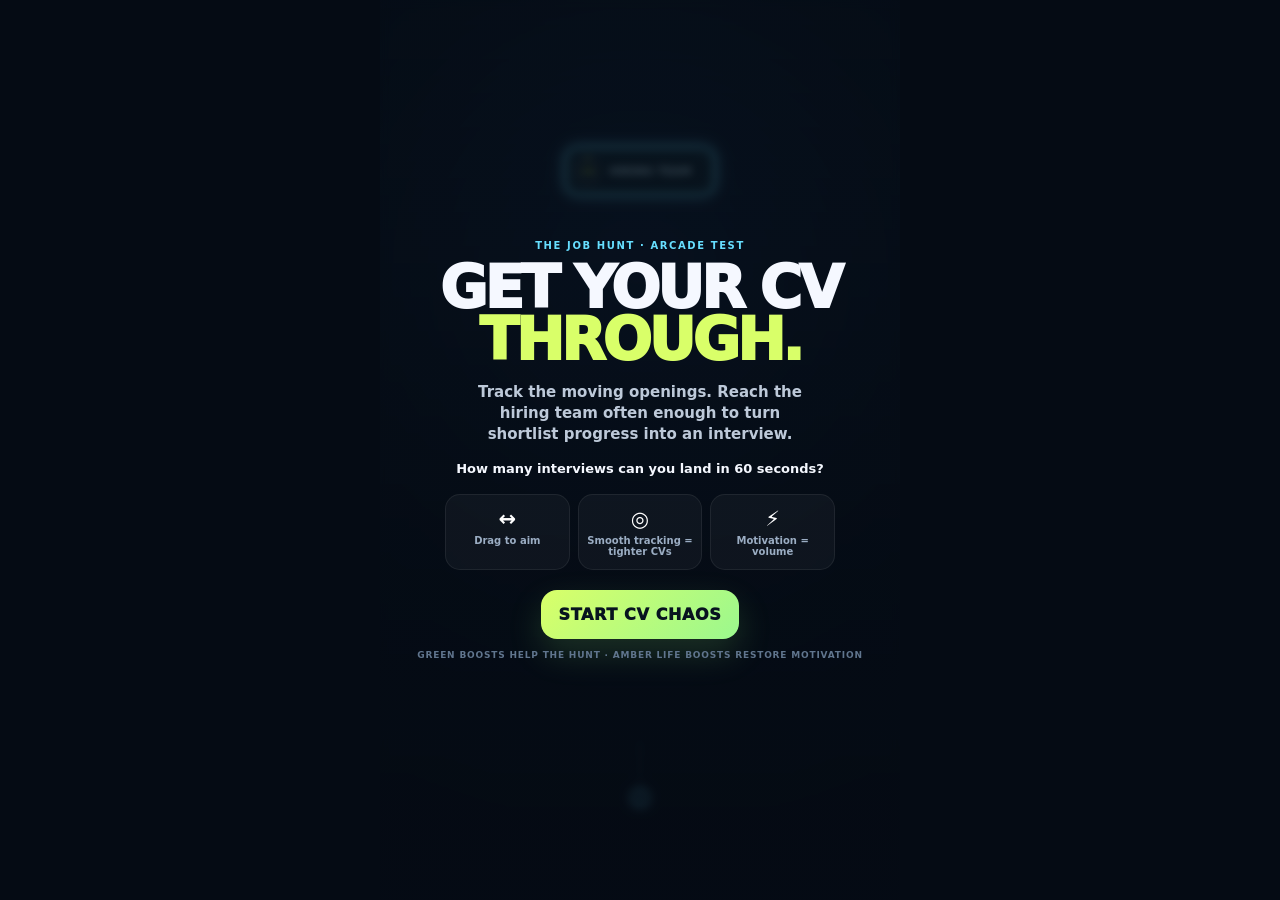
==== index.html @ 469cee07 "Add creator credit and desktop share script" ====
<!doctype html><html lang="en"><head><meta charset="utf-8"><meta name="viewport" content="width=device-width,initial-scale=1,viewport-fit=cover,maximum-scale=1,user-scalable=no"><meta name="theme-color" content="#07101d"><meta property="og:title" content="CV Chaos — The Job Hunt"><meta property="og:description" content="Track the openings, manage your motivation and turn shortlist progress into interviews."><title>CV Chaos — The Job Hunt</title><link rel="stylesheet" href="machine6.css?v=3"></head><body><div id="shell"><canvas id="game"></canvas><div id="start" class="overlay"><div class="eyebrow">THE JOB HUNT · ARCADE TEST</div><h1>GET YOUR CV<span>THROUGH.</span></h1><div class="sub">Track the moving openings. Reach the hiring team often enough to turn shortlist progress into an interview.</div><div class="hook">How many interviews can you land in 60 seconds?</div><div class="rules"><div class="rule"><b>↔</b>Drag to aim</div><div class="rule"><b>◎</b>Smooth tracking = tighter CVs</div><div class="rule"><b>⚡</b>Motivation = volume</div></div><button id="playBtn" class="primary">START CV CHAOS</button><div class="fine">Green boosts help the hunt · amber life boosts restore motivation</div></div><div id="hud" class="hidden"><div class="hudRow"><div class="hudCard"><small>INTERVIEWS</small><b id="interviewsHud">0</b></div><div class="hudCard"><small>TIME</small><b id="timeHud">60.0</b></div><div class="hudCard"><small>SHORTLIST</small><b id="shortlistHud">0/8</b></div></div><div class="meterWrap"><div class="meterRow"><div class="meterTop"><span>MOTIVATION</span><b id="motivationLabel">74%</b></div><div class="meterBar motivationBar"><i id="motivationFill"></i></div></div></div><div class="aimButtons"><button id="leftBtn" aria-label="Aim left">←</button><button id="rightBtn" aria-label="Aim right">→</button></div></div><div id="toast"></div><div id="bigToast"></div><div id="gameover" class="overlay hidden"><div id="resultsCard"><div class="resultTitle">60 SECONDS OF CV CHAOS</div><div class="heroResult"><b id="rInterviews">0</b><span>INTERVIEWS</span></div><div class="stats"><div class="stat"><span>CVs sent</span><b id="rSent">0</b></div><div class="stat"><span>Reached hiring team</span><b id="rShortlisted">0</b></div><div class="stat"><span>Personal best</span><b id="rBest">0</b></div><div class="stat"><span>Motivation left</span><b id="rMotivation">74%</b></div></div><div id="resultLine" class="strategy"></div><div class="buttons"><button id="againBtn">PLAY AGAIN</button><button id="saveBtn" class="secondary">SAVE RESULTS</button><button id="shareBtn" class="secondary">SHARE WITH FRIENDS</button></div><div class="creatorBlock"><span class="creatorName">Built by Jonathan Hendry</span><span class="creatorRole">Commercial leader · exploring what’s next</span><a href="https://www.linkedin.com/in/jshendry/" target="_blank" rel="noopener noreferrer">VIEW JONATHAN ON LINKEDIN →</a></div></div></div></div><script src="machine9.js?v=4"></script><script src="results-actions.js?v=1"></script><script src="desktop-share.js?v=1"></script></body></html>
---- machine6.css ----
*{box-sizing:border-box;-webkit-tap-highlight-color:transparent;-webkit-user-select:none!important;user-select:none!important;-webkit-touch-callout:none!important}html,body{margin:0;width:100%;height:100%;overflow:hidden;overscroll-behavior:none;background:#050b14;color:#f5f8ff;font-family:Inter,ui-sans-serif,system-ui,-apple-system,BlinkMacSystemFont,"Segoe UI",sans-serif;touch-action:none}body{display:grid;place-items:center}button{font:inherit}#shell{position:relative;width:min(100vw,520px);height:100dvh;max-height:980px;overflow:hidden;background:radial-gradient(circle at 50% 30%,#102744 0,#081522 45%,#050b14 88%);touch-action:none}.hidden{display:none!important}#game{position:absolute;inset:0;width:100%;height:100%;touch-action:none}.overlay{position:absolute;inset:0;z-index:30;display:flex;flex-direction:column;align-items:center;justify-content:center;padding:26px 22px;text-align:center;background:linear-gradient(180deg,rgba(5,11,20,.74),rgba(5,11,20,.95));backdrop-filter:blur(4px)}.eyebrow{font-size:10px;letter-spacing:.16em;text-transform:uppercase;color:#67dfff;font-weight:900;margin-bottom:12px}.overlay h1{margin:0;font-size:58px;line-height:.88;letter-spacing:-.055em;font-weight:950}.overlay h1 span{display:block;color:#d9ff69}.sub{max-width:350px;margin:16px 0 16px;color:#bdc9d9;font-size:15px;line-height:1.4;font-weight:650}.hook{margin-bottom:18px;color:#f5f8ff;font-size:13px;font-weight:900}.rules{display:grid;grid-template-columns:repeat(3,1fr);gap:8px;width:min(100%,390px);margin-bottom:20px}.rule{padding:12px 8px;border:1px solid rgba(255,255,255,.07);background:rgba(255,255,255,.04);border-radius:15px;color:#9badc3;font-size:10px;font-weight:850}.rule b{display:block;color:#fff;font-size:21px;margin-bottom:4px}.primary,.buttons button{border:0;border-radius:16px;padding:15px 18px;background:linear-gradient(135deg,#d9ff69,#9bf88e);color:#07131f;font-weight:950;letter-spacing:.04em;box-shadow:0 14px 35px rgba(150,255,120,.16)}.fine{margin-top:11px;color:#60758e;font-size:9px;text-transform:uppercase;letter-spacing:.09em;font-weight:850}#hud{position:absolute;inset:0;z-index:10;pointer-events:none;padding-top:max(10px,env(safe-area-inset-top))}.hudRow{display:grid;grid-template-columns:repeat(3,1fr);gap:7px;padding:0 11px}.hudCard{padding:8px 5px;border-radius:13px;background:rgba(5,13,24,.78);border:1px solid rgba(255,255,255,.07);text-align:center;backdrop-filter:blur(8px)}.hudCard small{display:block;color:#71859f;font-size:7px;letter-spacing:.11em;font-weight:900}.hudCard b{display:block;margin-top:2px;font-size:19px}.hudCard:nth-child(1) b{color:#d9ff69}.hudCard:nth-child(2) b{color:#67dfff}.hudCard:nth-child(3) b{color:#ffca72}.meterWrap{margin:8px 15px 0;padding:7px 10px 8px;border-radius:12px;background:rgba(5,13,24,.68);border:1px solid rgba(255,255,255,.06)}.meterRow+.meterRow{margin-top:7px}.meterTop{display:flex;justify-content:space-between;align-items:center;color:#7489a2;font-size:8px;font-weight:900;letter-spacing:.08em}.meterTop b{color:#c9d5e4;font-size:8px}.meterBar{height:5px;margin-top:4px;border-radius:999px;background:rgba(255,255,255,.07);overflow:hidden}.meterBar i{display:block;height:100%;width:0;transition:width .08s linear}.focusBar i{background:linear-gradient(90deg,#67dfff,#d9ff69)}.motivationBar i{background:linear-gradient(90deg,#ff8e70,#ffca72,#d9ff69)}.aimButtons{position:absolute;left:12px;right:12px;bottom:max(12px,env(safe-area-inset-bottom));z-index:12;display:flex;justify-content:space-between;pointer-events:none}.aimButtons button{pointer-events:auto;width:58px;height:48px;border-radius:15px;border:1px solid rgba(255,255,255,.08);background:rgba(7,18,31,.78);color:#91a6bd;font-size:22px;font-weight:950;backdrop-filter:blur(6px);touch-action:manipulation}#toast,#bigToast{position:absolute;left:50%;z-index:22;pointer-events:none;opacity:0;transform:translate(-50%,-6px);transition:.14s}#toast{top:21%;max-width:82%;padding:8px 12px;border-radius:12px;background:rgba(5,13,24,.93);border:1px solid rgba(255,255,255,.1);font-size:11px;font-weight:900;text-align:center}#bigToast{top:27%;font-size:22px;font-weight:950;color:#d9ff69;text-shadow:0 0 22px rgba(215,255,99,.32);white-space:nowrap}#toast.show,#bigToast.show{opacity:1;transform:translate(-50%,0)}#resultsCard{width:min(100%,390px);padding:22px;border-radius:24px;background:linear-gradient(180deg,rgba(16,31,51,.98),rgba(7,15,27,.98));border:1px solid rgba(255,255,255,.09);box-shadow:0 28px 70px rgba(0,0,0,.4)}.resultTitle{color:#67dfff;font-size:10px;letter-spacing:.15em;font-weight:950}.heroResult{margin:8px 0 13px}.heroResult b{display:block;font-size:70px;line-height:.9;color:#d9ff69;font-weight:950;letter-spacing:-.06em}.heroResult span{display:block;margin-top:5px;color:#92a6bf;font-size:10px;letter-spacing:.16em;font-weight:950}.stats{display:grid;grid-template-columns:1fr 1fr;gap:8px;margin:14px 0}.stat{padding:10px 11px;border-radius:13px;background:rgba(255,255,255,.05);text-align:left}.stat span{display:block;color:#778ba4;font-size:8px;text-transform:uppercase;letter-spacing:.08em;font-weight:900}.stat b{display:block;margin-top:2px;font-size:22px}.strategy{margin:8px 0 15px;color:#b9c6d7;font-size:12px;line-height:1.4}.buttons{display:grid;grid-template-columns:1fr 1fr;gap:8px}.buttons button{font-size:11px;padding:13px 8px}.buttons #againBtn{grid-column:1/-1}.buttons .secondary{background:rgba(255,255,255,.07);color:#f5f8ff;box-shadow:none;border:1px solid rgba(255,255,255,.09)}.creatorBlock{margin-top:13px;padding-top:12px;border-top:1px solid rgba(255,255,255,.08);text-align:center}.creatorBlock .creatorName{display:block;color:#f5f8ff;font-size:11px;font-weight:900}.creatorBlock .creatorRole{display:block;margin-top:3px;color:#7f93aa;font-size:9px}.creatorBlock a{display:inline-block;margin-top:7px;color:#67dfff;font-size:9px;font-weight:950;letter-spacing:.08em;text-decoration:none}.creatorBlock a:active{opacity:.7}@media(max-height:700px){.overlay h1{font-size:48px}.sub{margin:12px 0}.rules{margin-bottom:15px}.rule{padding:9px 6px}.meterWrap{padding:5px 9px}.meterRow+.meterRow{margin-top:5px}#resultsCard{padding:17px}.heroResult b{font-size:58px}.stats{margin:10px 0}.stat{padding:8px 9px}.strategy{margin:6px 0 10px}.creatorBlock{margin-top:9px;padding-top:8px}}
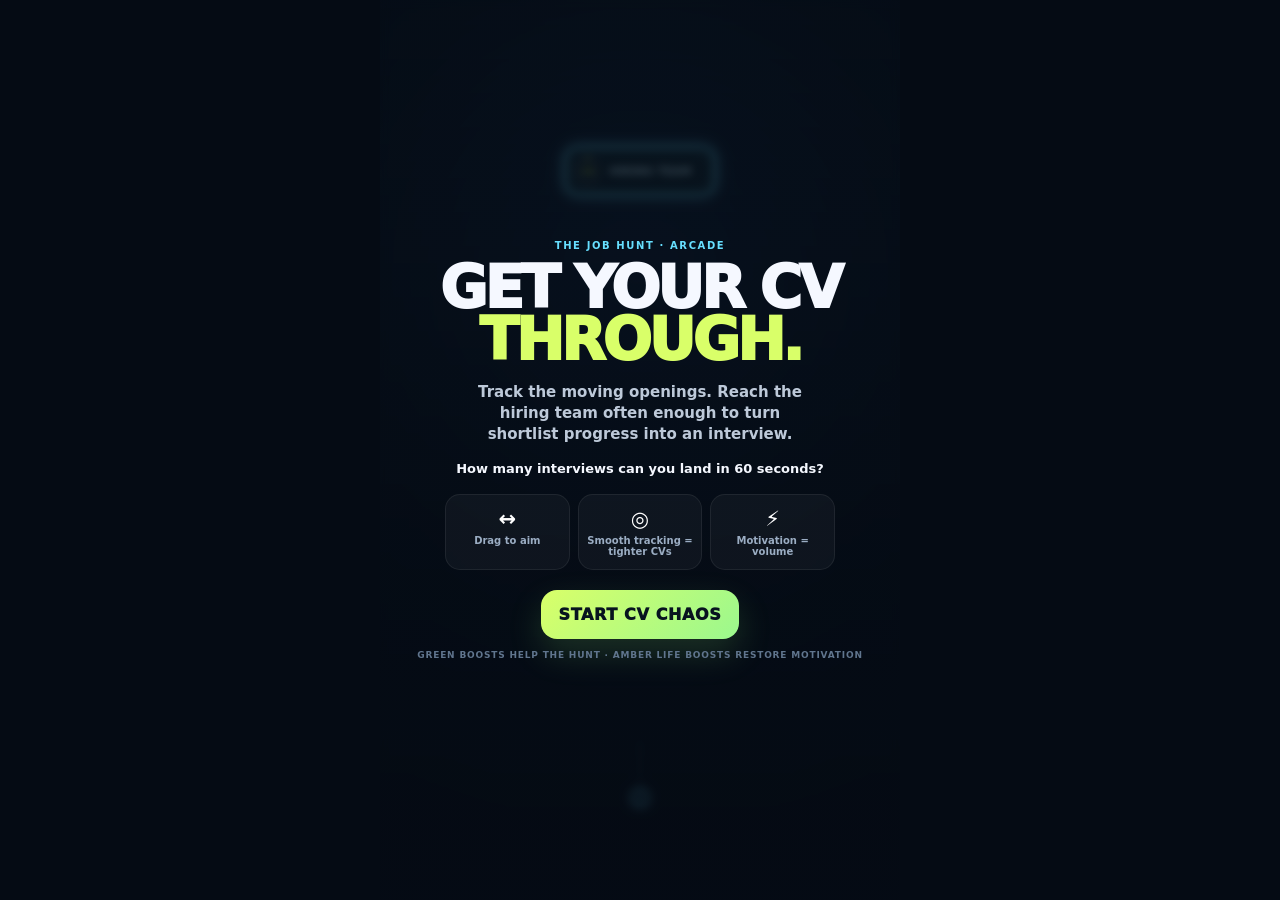
==== commit 86813868: "Remove test label for public launch" ====
--- a/index.html
+++ b/index.html
@@ -1 +1 @@
-<!doctype html><html lang="en"><head><meta charset="utf-8"><meta name="viewport" content="width=device-width,initial-scale=1,viewport-fit=cover,maximum-scale=1,user-scalable=no"><meta name="theme-color" content="#07101d"><meta property="og:title" content="CV Chaos — The Job Hunt"><meta property="og:description" content="Track the openings, manage your motivation and turn shortlist progress into interviews."><title>CV Chaos — The Job Hunt</title><link rel="stylesheet" href="machine6.css?v=3"></head><body><div id="shell"><canvas id="game"></canvas><div id="start" class="overlay"><div class="eyebrow">THE JOB HUNT · ARCADE TEST</div><h1>GET YOUR CV<span>THROUGH.</span></h1><div class="sub">Track the moving openings. Reach the hiring team often enough to turn shortlist progress into an interview.</div><div class="hook">How many interviews can you land in 60 seconds?</div><div class="rules"><div class="rule"><b>↔</b>Drag to aim</div><div class="rule"><b>◎</b>Smooth tracking = tighter CVs</div><div class="rule"><b>⚡</b>Motivation = volume</div></div><button id="playBtn" class="primary">START CV CHAOS</button><div class="fine">Green boosts help the hunt · amber life boosts restore motivation</div></div><div id="hud" class="hidden"><div class="hudRow"><div class="hudCard"><small>INTERVIEWS</small><b id="interviewsHud">0</b></div><div class="hudCard"><small>TIME</small><b id="timeHud">60.0</b></div><div class="hudCard"><small>SHORTLIST</small><b id="shortlistHud">0/8</b></div></div><div class="meterWrap"><div class="meterRow"><div class="meterTop"><span>MOTIVATION</span><b id="motivationLabel">74%</b></div><div class="meterBar motivationBar"><i id="motivationFill"></i></div></div></div><div class="aimButtons"><button id="leftBtn" aria-label="Aim left">←</button><button id="rightBtn" aria-label="Aim right">→</button></div></div><div id="toast"></div><div id="bigToast"></div><div id="gameover" class="overlay hidden"><div id="resultsCard"><div class="resultTitle">60 SECONDS OF CV CHAOS</div><div class="heroResult"><b id="rInterviews">0</b><span>INTERVIEWS</span></div><div class="stats"><div class="stat"><span>CVs sent</span><b id="rSent">0</b></div><div class="stat"><span>Reached hiring team</span><b id="rShortlisted">0</b></div><div class="stat"><span>Personal best</span><b id="rBest">0</b></div><div class="stat"><span>Motivation left</span><b id="rMotivation">74%</b></div></div><div id="resultLine" class="strategy"></div><div class="buttons"><button id="againBtn">PLAY AGAIN</button><button id="saveBtn" class="secondary">SAVE RESULTS</button><button id="shareBtn" class="secondary">SHARE WITH FRIENDS</button></div><div class="creatorBlock"><span class="creatorName">Built by Jonathan Hendry</span><span class="creatorRole">Commercial leader · exploring what’s next</span><a href="https://www.linkedin.com/in/jshendry/" target="_blank" rel="noopener noreferrer">VIEW JONATHAN ON LINKEDIN →</a></div></div></div></div><script src="machine9.js?v=4"></script><script src="results-actions.js?v=1"></script><script src="desktop-share.js?v=1"></script></body></html>+<!doctype html><html lang="en"><head><meta charset="utf-8"><meta name="viewport" content="width=device-width,initial-scale=1,viewport-fit=cover,maximum-scale=1,user-scalable=no"><meta name="theme-color" content="#07101d"><title>CV Chaos — The Job Hunt</title><meta name="description" content="60 seconds. One thumb. Get your CV through the chaos and see how many interviews you can land."><link rel="canonical" href="https://cvchaos.co.uk/"><meta property="og:type" content="website"><meta property="og:site_name" content="CV Chaos"><meta property="og:title" content="CV Chaos — The Job Hunt"><meta property="og:description" content="60 seconds. One thumb. Get your CV through the chaos and see how many interviews you can land."><meta property="og:url" content="https://cvchaos.co.uk/"><meta property="og:image" content="https://cvchaos.co.uk/og-image.png"><meta property="og:image:secure_url" content="https://cvchaos.co.uk/og-image.png"><meta property="og:image:width" content="1200"><meta property="og:image:height" content="630"><meta property="og:image:alt" content="CV Chaos — The Job Hunt game preview"><meta name="twitter:card" content="summary_large_image"><meta name="twitter:title" content="CV Chaos — The Job Hunt"><meta name="twitter:description" content="60 seconds. One thumb. How many interviews can you land?"><meta name="twitter:image" content="https://cvchaos.co.uk/og-image.png"><script defer src="https://cloud.umami.is/script.js" data-website-id="844b5b1c-069b-4379-9e73-c0b9fd9bf98d"></script><link rel="stylesheet" href="machine6.css?v=3"></head><body><div id="shell"><canvas id="game"></canvas><div id="start" class="overlay"><div class="eyebrow">THE JOB HUNT · ARCADE</div><h1>GET YOUR CV<span>THROUGH.</span></h1><div class="sub">Track the moving openings. Reach the hiring team often enough to turn shortlist progress into an interview.</div><div class="hook">How many interviews can you land in 60 seconds?</div><div class="rules"><div class="rule"><b>↔</b>Drag to aim</div><div class="rule"><b>◎</b>Smooth tracking = tighter CVs</div><div class="rule"><b>⚡</b>Motivation = volume</div></div><button id="playBtn" class="primary">START CV CHAOS</button><div class="fine">Green boosts help the hunt · amber life boosts restore motivation</div></div><div id="hud" class="hidden"><div class="hudRow"><div class="hudCard"><small>INTERVIEWS</small><b id="interviewsHud">0</b></div><div class="hudCard"><small>TIME</small><b id="timeHud">60.0</b></div><div class="hudCard"><small>SHORTLIST</small><b id="shortlistHud">0/8</b></div></div><div class="meterWrap"><div class="meterRow"><div class="meterTop"><span>MOTIVATION</span><b id="motivationLabel">74%</b></div><div class="meterBar motivationBar"><i id="motivationFill"></i></div></div></div><div class="aimButtons"><button id="leftBtn" aria-label="Aim left">←</button><button id="rightBtn" aria-label="Aim right">→</button></div></div><div id="toast"></div><div id="bigToast"></div><div id="gameover" class="overlay hidden"><div id="resultsCard"><div class="resultTitle">60 SECONDS OF CV CHAOS</div><div class="heroResult"><b id="rInterviews">0</b><span>INTERVIEWS</span></div><div class="stats"><div class="stat"><span>CVs sent</span><b id="rSent">0</b></div><div class="stat"><span>Reached hiring team</span><b id="rShortlisted">0</b></div><div class="stat"><span>Personal best</span><b id="rBest">0</b></div><div class="stat"><span>Motivation left</span><b id="rMotivation">74%</b></div></div><div id="resultLine" class="strategy"></div><div class="buttons"><button id="againBtn">PLAY AGAIN</button><button id="saveBtn" class="secondary">SAVE RESULTS</button><button id="shareBtn" class="secondary">SHARE WITH FRIENDS</button></div><div class="creatorBlock"><span class="creatorName">Built by Jonathan Hendry</span><span class="creatorRole">Commercial leader · exploring what’s next</span><a href="https://www.linkedin.com/in/jshendry/" target="_blank" rel="noopener noreferrer">VIEW JONATHAN ON LINKEDIN →</a></div></div></div></div><script src="machine9.js?v=4"></script><script src="results-actions.js?v=3"></script><script src="desktop-share.js?v=2"></script><script src="analytics.js?v=2"></script></body></html>
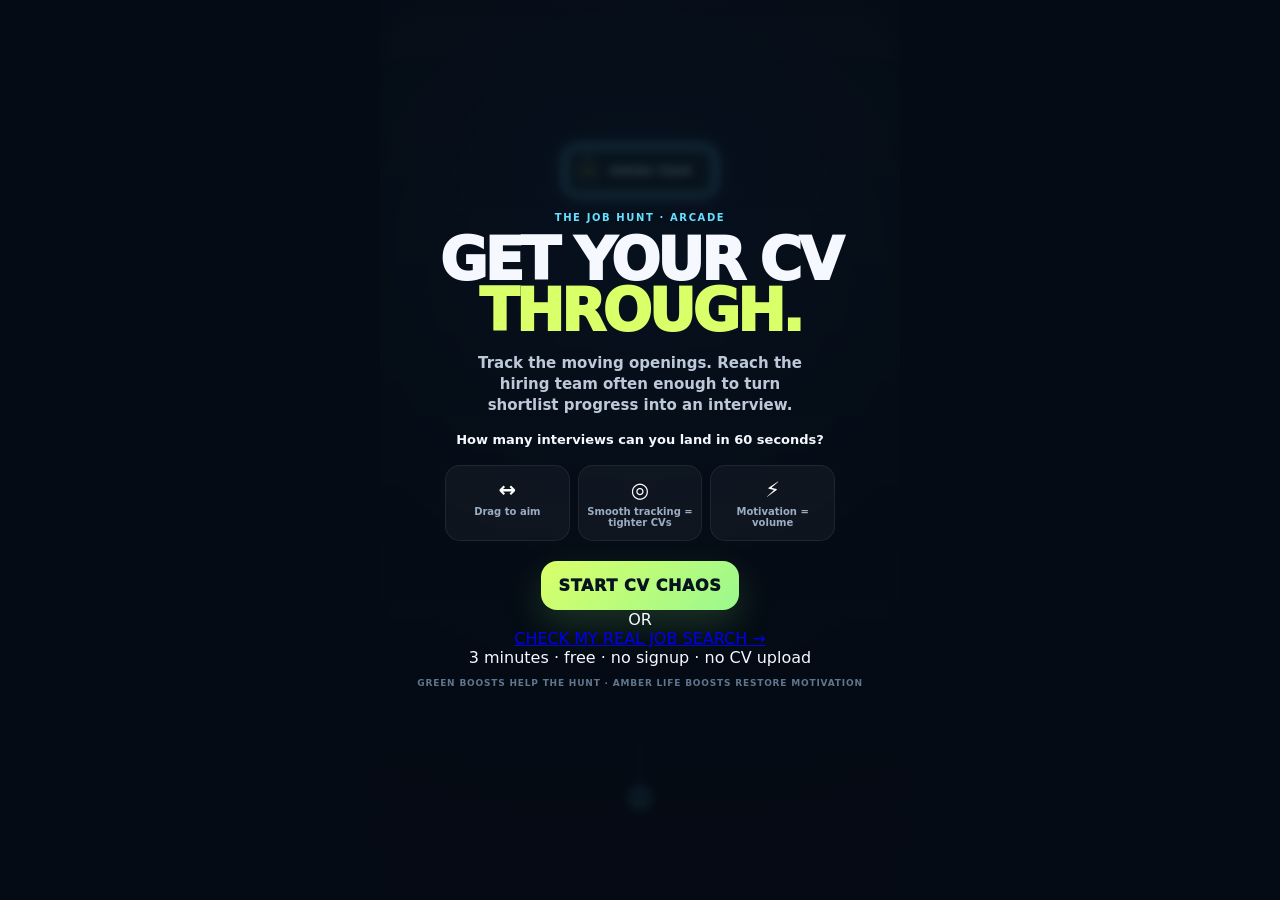
==== commit 6de78c28: "Launch CV Chaos Check from homepage" ====
--- a/index.html
+++ b/index.html
@@ -1 +1 @@
-<!doctype html><html lang="en"><head><meta charset="utf-8"><meta name="viewport" content="width=device-width,initial-scale=1,viewport-fit=cover,maximum-scale=1,user-scalable=no"><meta name="theme-color" content="#07101d"><title>CV Chaos — The Job Hunt</title><meta name="description" content="60 seconds. One thumb. Get your CV through the chaos and see how many interviews you can land."><link rel="canonical" href="https://cvchaos.co.uk/"><meta property="og:type" content="website"><meta property="og:site_name" content="CV Chaos"><meta property="og:title" content="CV Chaos — The Job Hunt"><meta property="og:description" content="60 seconds. One thumb. Get your CV through the chaos and see how many interviews you can land."><meta property="og:url" content="https://cvchaos.co.uk/"><meta property="og:image" content="https://cvchaos.co.uk/og-image.png"><meta property="og:image:secure_url" content="https://cvchaos.co.uk/og-image.png"><meta property="og:image:width" content="1200"><meta property="og:image:height" content="630"><meta property="og:image:alt" content="CV Chaos — The Job Hunt game preview"><meta name="twitter:card" content="summary_large_image"><meta name="twitter:title" content="CV Chaos — The Job Hunt"><meta name="twitter:description" content="60 seconds. One thumb. How many interviews can you land?"><meta name="twitter:image" content="https://cvchaos.co.uk/og-image.png"><script defer src="https://cloud.umami.is/script.js" data-website-id="844b5b1c-069b-4379-9e73-c0b9fd9bf98d"></script><link rel="stylesheet" href="machine6.css?v=3"></head><body><div id="shell"><canvas id="game"></canvas><div id="start" class="overlay"><div class="eyebrow">THE JOB HUNT · ARCADE</div><h1>GET YOUR CV<span>THROUGH.</span></h1><div class="sub">Track the moving openings. Reach the hiring team often enough to turn shortlist progress into an interview.</div><div class="hook">How many interviews can you land in 60 seconds?</div><div class="rules"><div class="rule"><b>↔</b>Drag to aim</div><div class="rule"><b>◎</b>Smooth tracking = tighter CVs</div><div class="rule"><b>⚡</b>Motivation = volume</div></div><button id="playBtn" class="primary">START CV CHAOS</button><div class="fine">Green boosts help the hunt · amber life boosts restore motivation</div></div><div id="hud" class="hidden"><div class="hudRow"><div class="hudCard"><small>INTERVIEWS</small><b id="interviewsHud">0</b></div><div class="hudCard"><small>TIME</small><b id="timeHud">60.0</b></div><div class="hudCard"><small>SHORTLIST</small><b id="shortlistHud">0/8</b></div></div><div class="meterWrap"><div class="meterRow"><div class="meterTop"><span>MOTIVATION</span><b id="motivationLabel">74%</b></div><div class="meterBar motivationBar"><i id="motivationFill"></i></div></div></div><div class="aimButtons"><button id="leftBtn" aria-label="Aim left">←</button><button id="rightBtn" aria-label="Aim right">→</button></div></div><div id="toast"></div><div id="bigToast"></div><div id="gameover" class="overlay hidden"><div id="resultsCard"><div class="resultTitle">60 SECONDS OF CV CHAOS</div><div class="heroResult"><b id="rInterviews">0</b><span>INTERVIEWS</span></div><div class="stats"><div class="stat"><span>CVs sent</span><b id="rSent">0</b></div><div class="stat"><span>Reached hiring team</span><b id="rShortlisted">0</b></div><div class="stat"><span>Personal best</span><b id="rBest">0</b></div><div class="stat"><span>Motivation left</span><b id="rMotivation">74%</b></div></div><div id="resultLine" class="strategy"></div><div class="buttons"><button id="againBtn">PLAY AGAIN</button><button id="saveBtn" class="secondary">SAVE RESULTS</button><button id="shareBtn" class="secondary">SHARE WITH FRIENDS</button></div><div class="creatorBlock"><span class="creatorName">Built by Jonathan Hendry</span><span class="creatorRole">Commercial leader · exploring what’s next</span><a href="https://www.linkedin.com/in/jshendry/" target="_blank" rel="noopener noreferrer">VIEW JONATHAN ON LINKEDIN →</a></div></div></div></div><script src="machine9.js?v=4"></script><script src="results-actions.js?v=3"></script><script src="desktop-share.js?v=2"></script><script src="analytics.js?v=2"></script></body></html>+<!doctype html><html lang="en"><head><meta charset="utf-8"><meta name="viewport" content="width=device-width,initial-scale=1,viewport-fit=cover,maximum-scale=1,user-scalable=no"><meta name="theme-color" content="#07101d"><title>CV Chaos — The Job Hunt</title><meta name="description" content="Play the 60-second job hunt game or use the free CV Chaos Check to find what to focus on next in your real job search."><link rel="canonical" href="https://cvchaos.co.uk/"><meta property="og:type" content="website"><meta property="og:site_name" content="CV Chaos"><meta property="og:title" content="CV Chaos — The Job Hunt"><meta property="og:description" content="Play the game. Then check the real thing. Free job-search support with no signup, email or CV upload."><meta property="og:url" content="https://cvchaos.co.uk/"><meta property="og:image" content="https://cvchaos.co.uk/og-image.png"><meta property="og:image:secure_url" content="https://cvchaos.co.uk/og-image.png"><meta property="og:image:width" content="1200"><meta property="og:image:height" content="630"><meta property="og:image:alt" content="CV Chaos — The Job Hunt"><meta name="twitter:card" content="summary_large_image"><meta name="twitter:title" content="CV Chaos — The Job Hunt"><meta name="twitter:description" content="Play the game. Then check the real thing. Free job-search support with no signup."><meta name="twitter:image" content="https://cvchaos.co.uk/og-image.png"><script defer src="https://cloud.umami.is/script.js" data-website-id="844b5b1c-069b-4379-9e73-c0b9fd9bf98d"></script><link rel="stylesheet" href="machine6.css?v=4"></head><body><div id="shell"><canvas id="game"></canvas><div id="start" class="overlay"><div class="eyebrow">THE JOB HUNT · ARCADE</div><h1>GET YOUR CV<span>THROUGH.</span></h1><div class="sub">Track the moving openings. Reach the hiring team often enough to turn shortlist progress into an interview.</div><div class="hook">How many interviews can you land in 60 seconds?</div><div class="rules"><div class="rule"><b>↔</b>Drag to aim</div><div class="rule"><b>◎</b>Smooth tracking = tighter CVs</div><div class="rule"><b>⚡</b>Motivation = volume</div></div><button id="playBtn" class="primary">START CV CHAOS</button><div class="choiceDivider"><span>OR</span></div><a id="checkBtn" class="checkLink" href="/check/?utm_source=homepage&utm_medium=internal&utm_campaign=check_launch">CHECK MY REAL JOB SEARCH →</a><div class="checkFine">3 minutes · free · no signup · no CV upload</div><div class="fine">Green boosts help the hunt · amber life boosts restore motivation</div></div><div id="hud" class="hidden"><div class="hudRow"><div class="hudCard"><small>INTERVIEWS</small><b id="interviewsHud">0</b></div><div class="hudCard"><small>TIME</small><b id="timeHud">60.0</b></div><div class="hudCard"><small>SHORTLIST</small><b id="shortlistHud">0/8</b></div></div><div class="meterWrap"><div class="meterRow"><div class="meterTop"><span>MOTIVATION</span><b id="motivationLabel">74%</b></div><div class="meterBar motivationBar"><i id="motivationFill"></i></div></div></div><div class="aimButtons"><button id="leftBtn" aria-label="Aim left">←</button><button id="rightBtn" aria-label="Aim right">→</button></div></div><div id="toast"></div><div id="bigToast"></div><div id="gameover" class="overlay hidden"><div id="resultsCard"><div class="resultTitle">60 SECONDS OF CV CHAOS</div><div class="heroResult"><b id="rInterviews">0</b><span>INTERVIEWS</span></div><div class="stats"><div class="stat"><span>CVs sent</span><b id="rSent">0</b></div><div class="stat"><span>Reached hiring team</span><b id="rShortlisted">0</b></div><div class="stat"><span>Personal best</span><b id="rBest">0</b></div><div class="stat"><span>Motivation left</span><b id="rMotivation">74%</b></div></div><div id="resultLine" class="strategy"></div><div class="buttons"><button id="againBtn">PLAY AGAIN</button><button id="saveBtn" class="secondary">SAVE RESULTS</button><button id="shareBtn" class="secondary">SHARE WITH FRIENDS</button></div><a id="resultCheckBtn" class="resultCheckLink" href="/check/?utm_source=game_result&utm_medium=internal&utm_campaign=check_launch">NOW CHECK MY REAL JOB SEARCH →</a><div class="creatorBlock"><span class="creatorName">Built by Jonathan Hendry</span><span class="creatorRole">Commercial leader · exploring what’s next</span><a href="https://www.linkedin.com/in/jshendry/" target="_blank" rel="noopener noreferrer">VIEW JONATHAN ON LINKEDIN →</a></div></div></div></div><script src="machine9.js?v=4"></script><script src="results-actions.js?v=3"></script><script src="desktop-share.js?v=2"></script><script src="analytics.js?v=3"></script></body></html>
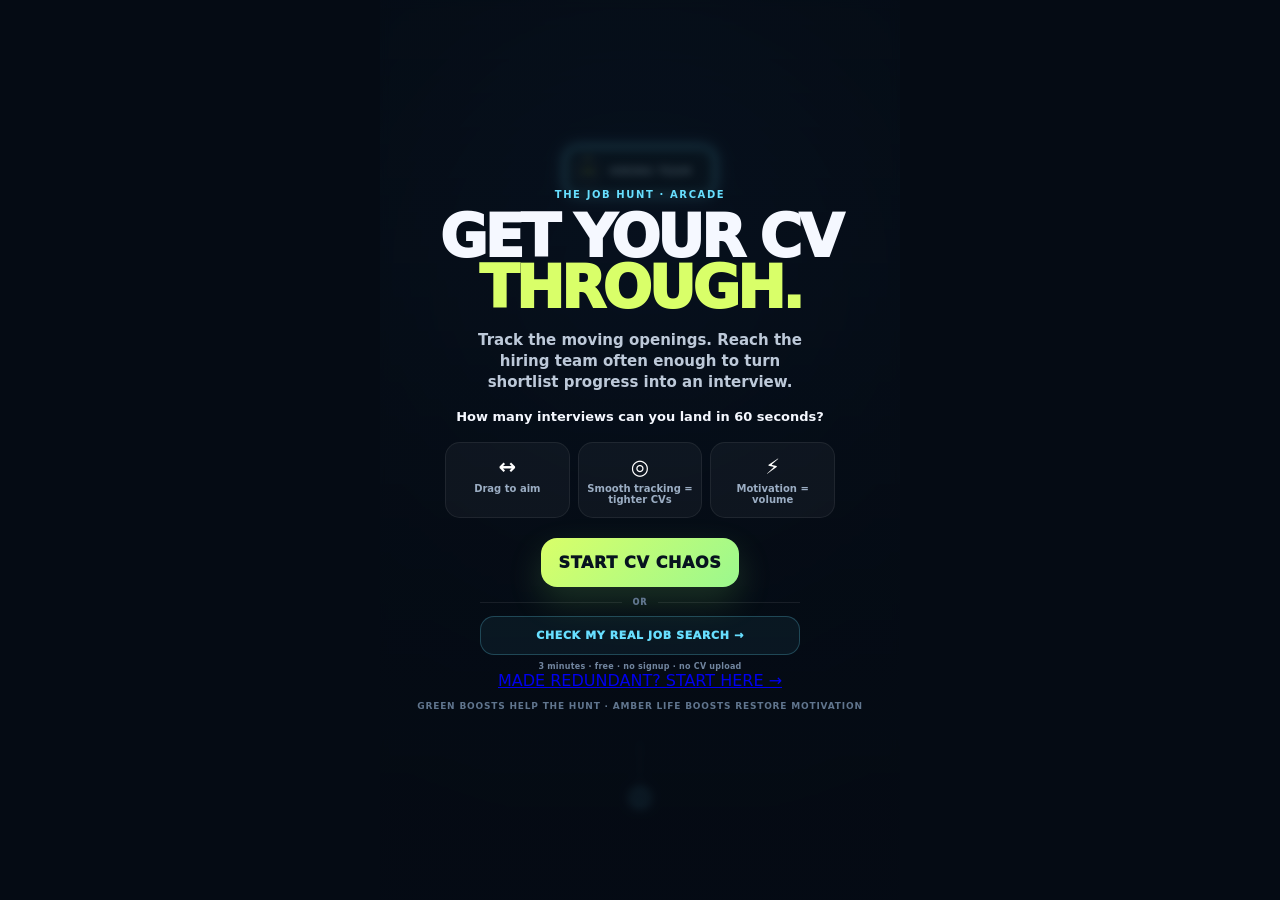
==== commit 9dc59ff1: "Link CV Chaos homepage to redundancy guide" ====
--- a/index.html
+++ b/index.html
@@ -1 +1 @@
-<!doctype html><html lang="en"><head><meta charset="utf-8"><meta name="viewport" content="width=device-width,initial-scale=1,viewport-fit=cover,maximum-scale=1,user-scalable=no"><meta name="theme-color" content="#07101d"><title>CV Chaos — The Job Hunt</title><meta name="description" content="Play the 60-second job hunt game or use the free CV Chaos Check to find what to focus on next in your real job search."><link rel="canonical" href="https://cvchaos.co.uk/"><meta property="og:type" content="website"><meta property="og:site_name" content="CV Chaos"><meta property="og:title" content="CV Chaos — The Job Hunt"><meta property="og:description" content="Play the game. Then check the real thing. Free job-search support with no signup, email or CV upload."><meta property="og:url" content="https://cvchaos.co.uk/"><meta property="og:image" content="https://cvchaos.co.uk/og-image.png"><meta property="og:image:secure_url" content="https://cvchaos.co.uk/og-image.png"><meta property="og:image:width" content="1200"><meta property="og:image:height" content="630"><meta property="og:image:alt" content="CV Chaos — The Job Hunt"><meta name="twitter:card" content="summary_large_image"><meta name="twitter:title" content="CV Chaos — The Job Hunt"><meta name="twitter:description" content="Play the game. Then check the real thing. Free job-search support with no signup."><meta name="twitter:image" content="https://cvchaos.co.uk/og-image.png"><script defer src="https://cloud.umami.is/script.js" data-website-id="844b5b1c-069b-4379-9e73-c0b9fd9bf98d"></script><link rel="stylesheet" href="machine6.css?v=4"></head><body><div id="shell"><canvas id="game"></canvas><div id="start" class="overlay"><div class="eyebrow">THE JOB HUNT · ARCADE</div><h1>GET YOUR CV<span>THROUGH.</span></h1><div class="sub">Track the moving openings. Reach the hiring team often enough to turn shortlist progress into an interview.</div><div class="hook">How many interviews can you land in 60 seconds?</div><div class="rules"><div class="rule"><b>↔</b>Drag to aim</div><div class="rule"><b>◎</b>Smooth tracking = tighter CVs</div><div class="rule"><b>⚡</b>Motivation = volume</div></div><button id="playBtn" class="primary">START CV CHAOS</button><div class="choiceDivider"><span>OR</span></div><a id="checkBtn" class="checkLink" href="/check/?utm_source=homepage&utm_medium=internal&utm_campaign=check_launch">CHECK MY REAL JOB SEARCH →</a><div class="checkFine">3 minutes · free · no signup · no CV upload</div><div class="fine">Green boosts help the hunt · amber life boosts restore motivation</div></div><div id="hud" class="hidden"><div class="hudRow"><div class="hudCard"><small>INTERVIEWS</small><b id="interviewsHud">0</b></div><div class="hudCard"><small>TIME</small><b id="timeHud">60.0</b></div><div class="hudCard"><small>SHORTLIST</small><b id="shortlistHud">0/8</b></div></div><div class="meterWrap"><div class="meterRow"><div class="meterTop"><span>MOTIVATION</span><b id="motivationLabel">74%</b></div><div class="meterBar motivationBar"><i id="motivationFill"></i></div></div></div><div class="aimButtons"><button id="leftBtn" aria-label="Aim left">←</button><button id="rightBtn" aria-label="Aim right">→</button></div></div><div id="toast"></div><div id="bigToast"></div><div id="gameover" class="overlay hidden"><div id="resultsCard"><div class="resultTitle">60 SECONDS OF CV CHAOS</div><div class="heroResult"><b id="rInterviews">0</b><span>INTERVIEWS</span></div><div class="stats"><div class="stat"><span>CVs sent</span><b id="rSent">0</b></div><div class="stat"><span>Reached hiring team</span><b id="rShortlisted">0</b></div><div class="stat"><span>Personal best</span><b id="rBest">0</b></div><div class="stat"><span>Motivation left</span><b id="rMotivation">74%</b></div></div><div id="resultLine" class="strategy"></div><div class="buttons"><button id="againBtn">PLAY AGAIN</button><button id="saveBtn" class="secondary">SAVE RESULTS</button><button id="shareBtn" class="secondary">SHARE WITH FRIENDS</button></div><a id="resultCheckBtn" class="resultCheckLink" href="/check/?utm_source=game_result&utm_medium=internal&utm_campaign=check_launch">NOW CHECK MY REAL JOB SEARCH →</a><div class="creatorBlock"><span class="creatorName">Built by Jonathan Hendry</span><span class="creatorRole">Commercial leader · exploring what’s next</span><a href="https://www.linkedin.com/in/jshendry/" target="_blank" rel="noopener noreferrer">VIEW JONATHAN ON LINKEDIN →</a></div></div></div></div><script src="machine9.js?v=4"></script><script src="results-actions.js?v=3"></script><script src="desktop-share.js?v=2"></script><script src="analytics.js?v=3"></script></body></html>+<!doctype html><html lang="en"><head><meta charset="utf-8"><meta name="viewport" content="width=device-width,initial-scale=1,viewport-fit=cover,maximum-scale=1,user-scalable=no"><meta name="theme-color" content="#07101d"><title>CV Chaos — The Job Hunt</title><meta name="description" content="Play the 60-second job hunt game or use the free CV Chaos Check to find what to focus on next in your real job search."><link rel="canonical" href="https://cvchaos.co.uk/"><meta property="og:type" content="website"><meta property="og:site_name" content="CV Chaos"><meta property="og:title" content="CV Chaos — The Job Hunt"><meta property="og:description" content="Play the game. Then check the real thing. Free job-search support with no signup, email or CV upload."><meta property="og:url" content="https://cvchaos.co.uk/"><meta property="og:image" content="https://cvchaos.co.uk/og-image.png"><meta property="og:image:secure_url" content="https://cvchaos.co.uk/og-image.png"><meta property="og:image:width" content="1200"><meta property="og:image:height" content="630"><meta property="og:image:alt" content="CV Chaos — The Job Hunt"><meta name="twitter:card" content="summary_large_image"><meta name="twitter:title" content="CV Chaos — The Job Hunt"><meta name="twitter:description" content="Play the game. Then check the real thing. Free job-search support with no signup."><meta name="twitter:image" content="https://cvchaos.co.uk/og-image.png"><script defer src="https://cloud.umami.is/script.js" data-website-id="844b5b1c-069b-4379-9e73-c0b9fd9bf98d"></script><link rel="stylesheet" href="machine6.css?v=4"></head><body><div id="shell"><canvas id="game"></canvas><div id="start" class="overlay"><div class="eyebrow">THE JOB HUNT · ARCADE</div><h1>GET YOUR CV<span>THROUGH.</span></h1><div class="sub">Track the moving openings. Reach the hiring team often enough to turn shortlist progress into an interview.</div><div class="hook">How many interviews can you land in 60 seconds?</div><div class="rules"><div class="rule"><b>↔</b>Drag to aim</div><div class="rule"><b>◎</b>Smooth tracking = tighter CVs</div><div class="rule"><b>⚡</b>Motivation = volume</div></div><button id="playBtn" class="primary">START CV CHAOS</button><div class="choiceDivider"><span>OR</span></div><a id="checkBtn" class="checkLink" href="/check/?utm_source=homepage&utm_medium=internal&utm_campaign=check_launch">CHECK MY REAL JOB SEARCH →</a><div class="checkFine">3 minutes · free · no signup · no CV upload</div><a id="redundancyBtn" class="redundancyLink" href="/redundancy/?utm_source=homepage&utm_medium=internal&utm_campaign=book_launch">MADE REDUNDANT? START HERE →</a><div class="fine">Green boosts help the hunt · amber life boosts restore motivation</div></div><div id="hud" class="hidden"><div class="hudRow"><div class="hudCard"><small>INTERVIEWS</small><b id="interviewsHud">0</b></div><div class="hudCard"><small>TIME</small><b id="timeHud">60.0</b></div><div class="hudCard"><small>SHORTLIST</small><b id="shortlistHud">0/8</b></div></div><div class="meterWrap"><div class="meterRow"><div class="meterTop"><span>MOTIVATION</span><b id="motivationLabel">74%</b></div><div class="meterBar motivationBar"><i id="motivationFill"></i></div></div></div><div class="aimButtons"><button id="leftBtn" aria-label="Aim left">←</button><button id="rightBtn" aria-label="Aim right">→</button></div></div><div id="toast"></div><div id="bigToast"></div><div id="gameover" class="overlay hidden"><div id="resultsCard"><div class="resultTitle">60 SECONDS OF CV CHAOS</div><div class="heroResult"><b id="rInterviews">0</b><span>INTERVIEWS</span></div><div class="stats"><div class="stat"><span>CVs sent</span><b id="rSent">0</b></div><div class="stat"><span>Reached hiring team</span><b id="rShortlisted">0</b></div><div class="stat"><span>Personal best</span><b id="rBest">0</b></div><div class="stat"><span>Motivation left</span><b id="rMotivation">74%</b></div></div><div id="resultLine" class="strategy"></div><div class="buttons"><button id="againBtn">PLAY AGAIN</button><button id="saveBtn" class="secondary">SAVE RESULTS</button><button id="shareBtn" class="secondary">SHARE WITH FRIENDS</button></div><a id="resultCheckBtn" class="resultCheckLink" href="/check/?utm_source=game_result&utm_medium=internal&utm_campaign=check_launch">NOW CHECK MY REAL JOB SEARCH →</a><a id="resultRedundancyBtn" class="redundancyLink resultRedundancyLink" href="/redundancy/?utm_source=game_result&utm_medium=internal&utm_campaign=book_launch">MADE REDUNDANT? START HERE →</a><div class="creatorBlock"><span class="creatorName">Built by Jonathan Hendry</span><span class="creatorRole">Commercial leader · exploring what’s next</span><a href="https://www.linkedin.com/in/jshendry/" target="_blank" rel="noopener noreferrer">VIEW JONATHAN ON LINKEDIN →</a></div></div></div></div><script src="machine9.js?v=4"></script><script src="results-actions.js?v=3"></script><script src="desktop-share.js?v=2"></script><script src="analytics.js?v=3"></script></body></html>
--- a/machine6.css
+++ b/machine6.css
@@ -1 +1 @@
-*{box-sizing:border-box;-webkit-tap-highlight-color:transparent;-webkit-user-select:none!important;user-select:none!important;-webkit-touch-callout:none!important}html,body{margin:0;width:100%;height:100%;overflow:hidden;overscroll-behavior:none;background:#050b14;color:#f5f8ff;font-family:Inter,ui-sans-serif,system-ui,-apple-system,BlinkMacSystemFont,"Segoe UI",sans-serif;touch-action:none}body{display:grid;place-items:center}button{font:inherit}#shell{position:relative;width:min(100vw,520px);height:100dvh;max-height:980px;overflow:hidden;background:radial-gradient(circle at 50% 30%,#102744 0,#081522 45%,#050b14 88%);touch-action:none}.hidden{display:none!important}#game{position:absolute;inset:0;width:100%;height:100%;touch-action:none}.overlay{position:absolute;inset:0;z-index:30;display:flex;flex-direction:column;align-items:center;justify-content:center;padding:26px 22px;text-align:center;background:linear-gradient(180deg,rgba(5,11,20,.74),rgba(5,11,20,.95));backdrop-filter:blur(4px)}.eyebrow{font-size:10px;letter-spacing:.16em;text-transform:uppercase;color:#67dfff;font-weight:900;margin-bottom:12px}.overlay h1{margin:0;font-size:58px;line-height:.88;letter-spacing:-.055em;font-weight:950}.overlay h1 span{display:block;color:#d9ff69}.sub{max-width:350px;margin:16px 0 16px;color:#bdc9d9;font-size:15px;line-height:1.4;font-weight:650}.hook{margin-bottom:18px;color:#f5f8ff;font-size:13px;font-weight:900}.rules{display:grid;grid-template-columns:repeat(3,1fr);gap:8px;width:min(100%,390px);margin-bottom:20px}.rule{padding:12px 8px;border:1px solid rgba(255,255,255,.07);background:rgba(255,255,255,.04);border-radius:15px;color:#9badc3;font-size:10px;font-weight:850}.rule b{display:block;color:#fff;font-size:21px;margin-bottom:4px}.primary,.buttons button{border:0;border-radius:16px;padding:15px 18px;background:linear-gradient(135deg,#d9ff69,#9bf88e);color:#07131f;font-weight:950;letter-spacing:.04em;box-shadow:0 14px 35px rgba(150,255,120,.16)}.fine{margin-top:11px;color:#60758e;font-size:9px;text-transform:uppercase;letter-spacing:.09em;font-weight:850}#hud{position:absolute;inset:0;z-index:10;pointer-events:none;padding-top:max(10px,env(safe-area-inset-top))}.hudRow{display:grid;grid-template-columns:repeat(3,1fr);gap:7px;padding:0 11px}.hudCard{padding:8px 5px;border-radius:13px;background:rgba(5,13,24,.78);border:1px solid rgba(255,255,255,.07);text-align:center;backdrop-filter:blur(8px)}.hudCard small{display:block;color:#71859f;font-size:7px;letter-spacing:.11em;font-weight:900}.hudCard b{display:block;margin-top:2px;font-size:19px}.hudCard:nth-child(1) b{color:#d9ff69}.hudCard:nth-child(2) b{color:#67dfff}.hudCard:nth-child(3) b{color:#ffca72}.meterWrap{margin:8px 15px 0;padding:7px 10px 8px;border-radius:12px;background:rgba(5,13,24,.68);border:1px solid rgba(255,255,255,.06)}.meterRow+.meterRow{margin-top:7px}.meterTop{display:flex;justify-content:space-between;align-items:center;color:#7489a2;font-size:8px;font-weight:900;letter-spacing:.08em}.meterTop b{color:#c9d5e4;font-size:8px}.meterBar{height:5px;margin-top:4px;border-radius:999px;background:rgba(255,255,255,.07);overflow:hidden}.meterBar i{display:block;height:100%;width:0;transition:width .08s linear}.focusBar i{background:linear-gradient(90deg,#67dfff,#d9ff69)}.motivationBar i{background:linear-gradient(90deg,#ff8e70,#ffca72,#d9ff69)}.aimButtons{position:absolute;left:12px;right:12px;bottom:max(12px,env(safe-area-inset-bottom));z-index:12;display:flex;justify-content:space-between;pointer-events:none}.aimButtons button{pointer-events:auto;width:58px;height:48px;border-radius:15px;border:1px solid rgba(255,255,255,.08);background:rgba(7,18,31,.78);color:#91a6bd;font-size:22px;font-weight:950;backdrop-filter:blur(6px);touch-action:manipulation}#toast,#bigToast{position:absolute;left:50%;z-index:22;pointer-events:none;opacity:0;transform:translate(-50%,-6px);transition:.14s}#toast{top:21%;max-width:82%;padding:8px 12px;border-radius:12px;background:rgba(5,13,24,.93);border:1px solid rgba(255,255,255,.1);font-size:11px;font-weight:900;text-align:center}#bigToast{top:27%;font-size:22px;font-weight:950;color:#d9ff69;text-shadow:0 0 22px rgba(215,255,99,.32);white-space:nowrap}#toast.show,#bigToast.show{opacity:1;transform:translate(-50%,0)}#resultsCard{width:min(100%,390px);padding:22px;border-radius:24px;background:linear-gradient(180deg,rgba(16,31,51,.98),rgba(7,15,27,.98));border:1px solid rgba(255,255,255,.09);box-shadow:0 28px 70px rgba(0,0,0,.4)}.resultTitle{color:#67dfff;font-size:10px;letter-spacing:.15em;font-weight:950}.heroResult{margin:8px 0 13px}.heroResult b{display:block;font-size:70px;line-height:.9;color:#d9ff69;font-weight:950;letter-spacing:-.06em}.heroResult span{display:block;margin-top:5px;color:#92a6bf;font-size:10px;letter-spacing:.16em;font-weight:950}.stats{display:grid;grid-template-columns:1fr 1fr;gap:8px;margin:14px 0}.stat{padding:10px 11px;border-radius:13px;background:rgba(255,255,255,.05);text-align:left}.stat span{display:block;color:#778ba4;font-size:8px;text-transform:uppercase;letter-spacing:.08em;font-weight:900}.stat b{display:block;margin-top:2px;font-size:22px}.strategy{margin:8px 0 15px;color:#b9c6d7;font-size:12px;line-height:1.4}.buttons{display:grid;grid-template-columns:1fr 1fr;gap:8px}.buttons button{font-size:11px;padding:13px 8px}.buttons #againBtn{grid-column:1/-1}.buttons .secondary{background:rgba(255,255,255,.07);color:#f5f8ff;box-shadow:none;border:1px solid rgba(255,255,255,.09)}.creatorBlock{margin-top:13px;padding-top:12px;border-top:1px solid rgba(255,255,255,.08);text-align:center}.creatorBlock .creatorName{display:block;color:#f5f8ff;font-size:11px;font-weight:900}.creatorBlock .creatorRole{display:block;margin-top:3px;color:#7f93aa;font-size:9px}.creatorBlock a{display:inline-block;margin-top:7px;color:#67dfff;font-size:9px;font-weight:950;letter-spacing:.08em;text-decoration:none}.creatorBlock a:active{opacity:.7}@media(max-height:700px){.overlay h1{font-size:48px}.sub{margin:12px 0}.rules{margin-bottom:15px}.rule{padding:9px 6px}.meterWrap{padding:5px 9px}.meterRow+.meterRow{margin-top:5px}#resultsCard{padding:17px}.heroResult b{font-size:58px}.stats{margin:10px 0}.stat{padding:8px 9px}.strategy{margin:6px 0 10px}.creatorBlock{margin-top:9px;padding-top:8px}}+*{box-sizing:border-box;-webkit-tap-highlight-color:transparent;-webkit-user-select:none!important;user-select:none!important;-webkit-touch-callout:none!important}html,body{margin:0;width:100%;height:100%;overflow:hidden;overscroll-behavior:none;background:#050b14;color:#f5f8ff;font-family:Inter,ui-sans-serif,system-ui,-apple-system,BlinkMacSystemFont,"Segoe UI",sans-serif;touch-action:none}body{display:grid;place-items:center}button{font:inherit}#shell{position:relative;width:min(100vw,520px);height:100dvh;max-height:980px;overflow:hidden;background:radial-gradient(circle at 50% 30%,#102744 0,#081522 45%,#050b14 88%);touch-action:none}.hidden{display:none!important}#game{position:absolute;inset:0;width:100%;height:100%;touch-action:none}.overlay{position:absolute;inset:0;z-index:30;display:flex;flex-direction:column;align-items:center;justify-content:center;padding:26px 22px;text-align:center;background:linear-gradient(180deg,rgba(5,11,20,.74),rgba(5,11,20,.95));backdrop-filter:blur(4px)}.eyebrow{font-size:10px;letter-spacing:.16em;text-transform:uppercase;color:#67dfff;font-weight:900;margin-bottom:12px}.overlay h1{margin:0;font-size:58px;line-height:.88;letter-spacing:-.055em;font-weight:950}.overlay h1 span{display:block;color:#d9ff69}.sub{max-width:350px;margin:16px 0 16px;color:#bdc9d9;font-size:15px;line-height:1.4;font-weight:650}.hook{margin-bottom:18px;color:#f5f8ff;font-size:13px;font-weight:900}.rules{display:grid;grid-template-columns:repeat(3,1fr);gap:8px;width:min(100%,390px);margin-bottom:20px}.rule{padding:12px 8px;border:1px solid rgba(255,255,255,.07);background:rgba(255,255,255,.04);border-radius:15px;color:#9badc3;font-size:10px;font-weight:850}.rule b{display:block;color:#fff;font-size:21px;margin-bottom:4px}.primary,.buttons button{border:0;border-radius:16px;padding:15px 18px;background:linear-gradient(135deg,#d9ff69,#9bf88e);color:#07131f;font-weight:950;letter-spacing:.04em;box-shadow:0 14px 35px rgba(150,255,120,.16)}.choiceDivider{display:flex;align-items:center;width:min(100%,320px);gap:10px;margin:11px 0 9px;color:#60758e;font-size:8px;font-weight:950;letter-spacing:.14em}.choiceDivider:before,.choiceDivider:after{content:"";height:1px;flex:1;background:rgba(255,255,255,.08)}.checkLink,.resultCheckLink{display:block;text-decoration:none;color:#67dfff;border:1px solid rgba(103,223,255,.24);background:rgba(103,223,255,.06);border-radius:14px;padding:12px 15px;font-size:11px;font-weight:950;letter-spacing:.055em}.checkLink{width:min(100%,320px)}.checkFine{margin-top:7px;color:#71859f;font-size:8px;font-weight:800;letter-spacing:.03em}.resultCheckLink{margin-top:10px;width:100%}.fine{margin-top:11px;color:#60758e;font-size:9px;text-transform:uppercase;letter-spacing:.09em;font-weight:850}#hud{position:absolute;inset:0;z-index:10;pointer-events:none;padding-top:max(10px,env(safe-area-inset-top))}.hudRow{display:grid;grid-template-columns:repeat(3,1fr);gap:7px;padding:0 11px}.hudCard{padding:8px 5px;border-radius:13px;background:rgba(5,13,24,.78);border:1px solid rgba(255,255,255,.07);text-align:center;backdrop-filter:blur(8px)}.hudCard small{display:block;color:#71859f;font-size:7px;letter-spacing:.11em;font-weight:900}.hudCard b{display:block;margin-top:2px;font-size:19px}.hudCard:nth-child(1) b{color:#d9ff69}.hudCard:nth-child(2) b{color:#67dfff}.hudCard:nth-child(3) b{color:#ffca72}.meterWrap{margin:8px 15px 0;padding:7px 10px 8px;border-radius:12px;background:rgba(5,13,24,.68);border:1px solid rgba(255,255,255,.06)}.meterRow+.meterRow{margin-top:7px}.meterTop{display:flex;justify-content:space-between;align-items:center;color:#7489a2;font-size:8px;font-weight:900;letter-spacing:.08em}.meterTop b{color:#c9d5e4;font-size:8px}.meterBar{height:5px;margin-top:4px;border-radius:999px;background:rgba(255,255,255,.07);overflow:hidden}.meterBar i{display:block;height:100%;width:0;transition:width .08s linear}.focusBar i{background:linear-gradient(90deg,#67dfff,#d9ff69)}.motivationBar i{background:linear-gradient(90deg,#ff8e70,#ffca72,#d9ff69)}.aimButtons{position:absolute;left:12px;right:12px;bottom:max(12px,env(safe-area-inset-bottom));z-index:12;display:flex;justify-content:space-between;pointer-events:none}.aimButtons button{pointer-events:auto;width:58px;height:48px;border-radius:15px;border:1px solid rgba(255,255,255,.08);background:rgba(7,18,31,.78);color:#91a6bd;font-size:22px;font-weight:950;backdrop-filter:blur(6px);touch-action:manipulation}#toast,#bigToast{position:absolute;left:50%;z-index:22;pointer-events:none;opacity:0;transform:translate(-50%,-6px);transition:.14s}#toast{top:21%;max-width:82%;padding:8px 12px;border-radius:12px;background:rgba(5,13,24,.93);border:1px solid rgba(255,255,255,.1);font-size:11px;font-weight:900;text-align:center}#bigToast{top:27%;font-size:22px;font-weight:950;color:#d9ff69;text-shadow:0 0 22px rgba(215,255,99,.32);white-space:nowrap}#toast.show,#bigToast.show{opacity:1;transform:translate(-50%,0)}#resultsCard{width:min(100%,390px);padding:22px;border-radius:24px;background:linear-gradient(180deg,rgba(16,31,51,.98),rgba(7,15,27,.98));border:1px solid rgba(255,255,255,.09);box-shadow:0 28px 70px rgba(0,0,0,.4)}.resultTitle{color:#67dfff;font-size:10px;letter-spacing:.15em;font-weight:950}.heroResult{margin:8px 0 13px}.heroResult b{display:block;font-size:70px;line-height:.9;color:#d9ff69;font-weight:950;letter-spacing:-.06em}.heroResult span{display:block;margin-top:5px;color:#92a6bf;font-size:10px;letter-spacing:.16em;font-weight:950}.stats{display:grid;grid-template-columns:1fr 1fr;gap:8px;margin:14px 0}.stat{padding:10px 11px;border-radius:13px;background:rgba(255,255,255,.05);text-align:left}.stat span{display:block;color:#778ba4;font-size:8px;text-transform:uppercase;letter-spacing:.08em;font-weight:900}.stat b{display:block;margin-top:2px;font-size:22px}.strategy{margin:8px 0 15px;color:#b9c6d7;font-size:12px;line-height:1.4}.buttons{display:grid;grid-template-columns:1fr 1fr;gap:8px}.buttons button{font-size:11px;padding:13px 8px}.buttons #againBtn{grid-column:1/-1}.buttons .secondary{background:rgba(255,255,255,.07);color:#f5f8ff;box-shadow:none;border:1px solid rgba(255,255,255,.09)}.creatorBlock{margin-top:13px;padding-top:12px;border-top:1px solid rgba(255,255,255,.08);text-align:center}.creatorBlock .creatorName{display:block;color:#f5f8ff;font-size:11px;font-weight:900}.creatorBlock .creatorRole{display:block;margin-top:3px;color:#7f93aa;font-size:9px}.creatorBlock a{display:inline-block;margin-top:7px;color:#67dfff;font-size:9px;font-weight:950;letter-spacing:.08em;text-decoration:none}.creatorBlock a:active{opacity:.7}@media(max-height:760px){.overlay h1{font-size:47px}.sub{margin:10px 0;font-size:13px}.hook{margin-bottom:11px}.rules{margin-bottom:12px}.rule{padding:8px 5px}.choiceDivider{margin:7px 0 6px}.checkLink{padding:10px 12px}.checkFine{margin-top:5px}.fine{margin-top:7px}#resultsCard{padding:17px}.heroResult b{font-size:58px}.stats{margin:10px 0}.stat{padding:8px 9px}.strategy{margin:6px 0 10px}.creatorBlock{margin-top:9px;padding-top:8px}}
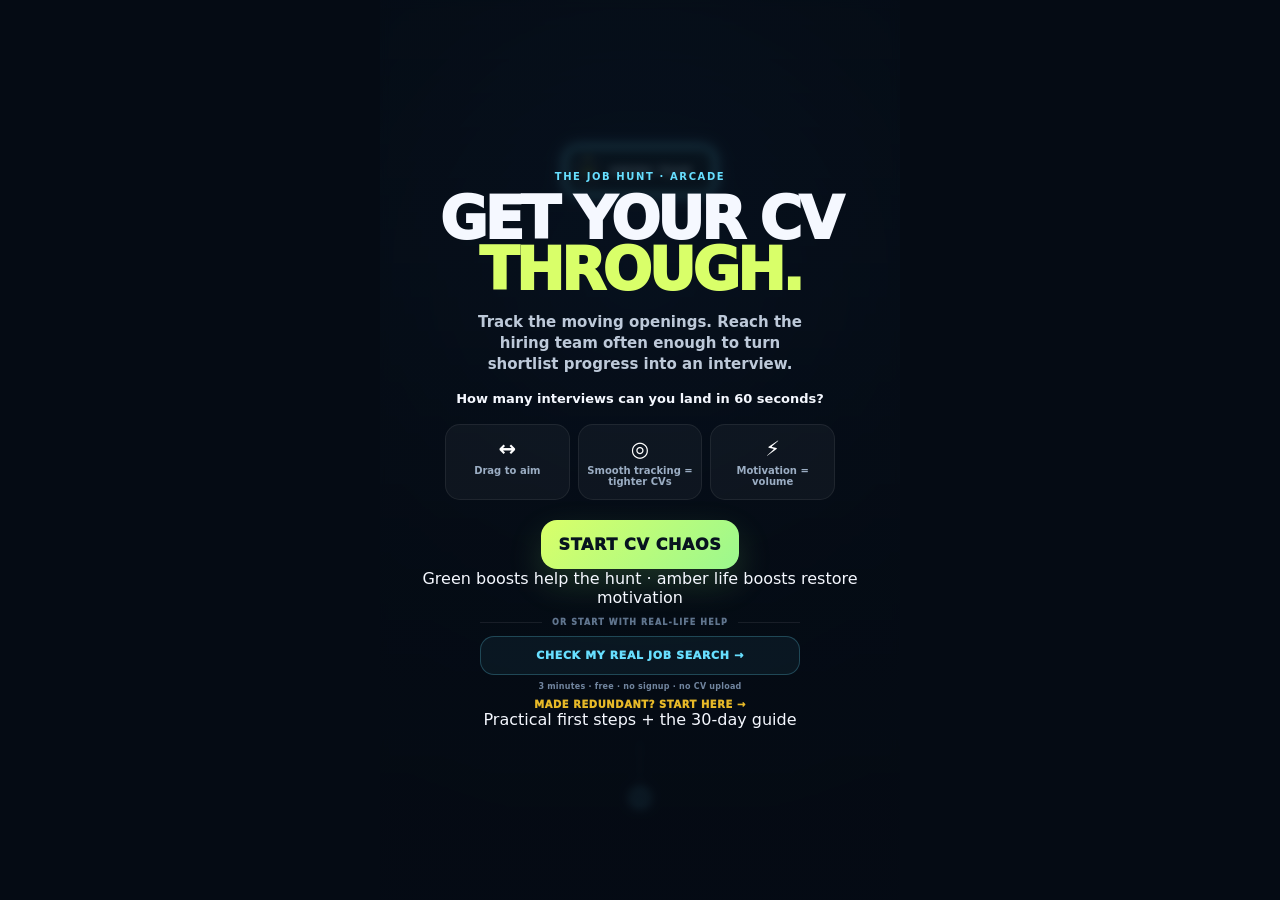
==== commit 87b3dbf1: "Clarify homepage game, check and redundancy routes" ====
--- a/index.html
+++ b/index.html
@@ -1 +1 @@
-<!doctype html><html lang="en"><head><meta charset="utf-8"><meta name="viewport" content="width=device-width,initial-scale=1,viewport-fit=cover,maximum-scale=1,user-scalable=no"><meta name="theme-color" content="#07101d"><title>CV Chaos — The Job Hunt</title><meta name="description" content="Play the 60-second job hunt game or use the free CV Chaos Check to find what to focus on next in your real job search."><link rel="canonical" href="https://cvchaos.co.uk/"><meta property="og:type" content="website"><meta property="og:site_name" content="CV Chaos"><meta property="og:title" content="CV Chaos — The Job Hunt"><meta property="og:description" content="Play the game. Then check the real thing. Free job-search support with no signup, email or CV upload."><meta property="og:url" content="https://cvchaos.co.uk/"><meta property="og:image" content="https://cvchaos.co.uk/og-image.png"><meta property="og:image:secure_url" content="https://cvchaos.co.uk/og-image.png"><meta property="og:image:width" content="1200"><meta property="og:image:height" content="630"><meta property="og:image:alt" content="CV Chaos — The Job Hunt"><meta name="twitter:card" content="summary_large_image"><meta name="twitter:title" content="CV Chaos — The Job Hunt"><meta name="twitter:description" content="Play the game. Then check the real thing. Free job-search support with no signup."><meta name="twitter:image" content="https://cvchaos.co.uk/og-image.png"><script defer src="https://cloud.umami.is/script.js" data-website-id="844b5b1c-069b-4379-9e73-c0b9fd9bf98d"></script><link rel="stylesheet" href="machine6.css?v=4"></head><body><div id="shell"><canvas id="game"></canvas><div id="start" class="overlay"><div class="eyebrow">THE JOB HUNT · ARCADE</div><h1>GET YOUR CV<span>THROUGH.</span></h1><div class="sub">Track the moving openings. Reach the hiring team often enough to turn shortlist progress into an interview.</div><div class="hook">How many interviews can you land in 60 seconds?</div><div class="rules"><div class="rule"><b>↔</b>Drag to aim</div><div class="rule"><b>◎</b>Smooth tracking = tighter CVs</div><div class="rule"><b>⚡</b>Motivation = volume</div></div><button id="playBtn" class="primary">START CV CHAOS</button><div class="choiceDivider"><span>OR</span></div><a id="checkBtn" class="checkLink" href="/check/?utm_source=homepage&utm_medium=internal&utm_campaign=check_launch">CHECK MY REAL JOB SEARCH →</a><div class="checkFine">3 minutes · free · no signup · no CV upload</div><a id="redundancyBtn" class="redundancyLink" href="/redundancy/?utm_source=homepage&utm_medium=internal&utm_campaign=book_launch">MADE REDUNDANT? START HERE →</a><div class="fine">Green boosts help the hunt · amber life boosts restore motivation</div></div><div id="hud" class="hidden"><div class="hudRow"><div class="hudCard"><small>INTERVIEWS</small><b id="interviewsHud">0</b></div><div class="hudCard"><small>TIME</small><b id="timeHud">60.0</b></div><div class="hudCard"><small>SHORTLIST</small><b id="shortlistHud">0/8</b></div></div><div class="meterWrap"><div class="meterRow"><div class="meterTop"><span>MOTIVATION</span><b id="motivationLabel">74%</b></div><div class="meterBar motivationBar"><i id="motivationFill"></i></div></div></div><div class="aimButtons"><button id="leftBtn" aria-label="Aim left">←</button><button id="rightBtn" aria-label="Aim right">→</button></div></div><div id="toast"></div><div id="bigToast"></div><div id="gameover" class="overlay hidden"><div id="resultsCard"><div class="resultTitle">60 SECONDS OF CV CHAOS</div><div class="heroResult"><b id="rInterviews">0</b><span>INTERVIEWS</span></div><div class="stats"><div class="stat"><span>CVs sent</span><b id="rSent">0</b></div><div class="stat"><span>Reached hiring team</span><b id="rShortlisted">0</b></div><div class="stat"><span>Personal best</span><b id="rBest">0</b></div><div class="stat"><span>Motivation left</span><b id="rMotivation">74%</b></div></div><div id="resultLine" class="strategy"></div><div class="buttons"><button id="againBtn">PLAY AGAIN</button><button id="saveBtn" class="secondary">SAVE RESULTS</button><button id="shareBtn" class="secondary">SHARE WITH FRIENDS</button></div><a id="resultCheckBtn" class="resultCheckLink" href="/check/?utm_source=game_result&utm_medium=internal&utm_campaign=check_launch">NOW CHECK MY REAL JOB SEARCH →</a><a id="resultRedundancyBtn" class="redundancyLink resultRedundancyLink" href="/redundancy/?utm_source=game_result&utm_medium=internal&utm_campaign=book_launch">MADE REDUNDANT? START HERE →</a><div class="creatorBlock"><span class="creatorName">Built by Jonathan Hendry</span><span class="creatorRole">Commercial leader · exploring what’s next</span><a href="https://www.linkedin.com/in/jshendry/" target="_blank" rel="noopener noreferrer">VIEW JONATHAN ON LINKEDIN →</a></div></div></div></div><script src="machine9.js?v=4"></script><script src="results-actions.js?v=3"></script><script src="desktop-share.js?v=2"></script><script src="analytics.js?v=3"></script></body></html>+<!doctype html><html lang="en"><head><meta charset="utf-8"><meta name="viewport" content="width=device-width,initial-scale=1,viewport-fit=cover,maximum-scale=1,user-scalable=no"><meta name="theme-color" content="#07101d"><title>CV Chaos — The Job Hunt</title><meta name="description" content="Play the 60-second job hunt game or use the free CV Chaos Check to find what to focus on next in your real job search."><link rel="canonical" href="https://cvchaos.co.uk/"><meta property="og:type" content="website"><meta property="og:site_name" content="CV Chaos"><meta property="og:title" content="CV Chaos — The Job Hunt"><meta property="og:description" content="Play the game. Then check the real thing. Free job-search support with no signup, email or CV upload."><meta property="og:url" content="https://cvchaos.co.uk/"><meta property="og:image" content="https://cvchaos.co.uk/og-image.png"><meta property="og:image:secure_url" content="https://cvchaos.co.uk/og-image.png"><meta property="og:image:width" content="1200"><meta property="og:image:height" content="630"><meta property="og:image:alt" content="CV Chaos — The Job Hunt"><meta name="twitter:card" content="summary_large_image"><meta name="twitter:title" content="CV Chaos — The Job Hunt"><meta name="twitter:description" content="Play the game. Then check the real thing. Free job-search support with no signup."><meta name="twitter:image" content="https://cvchaos.co.uk/og-image.png"><script defer src="https://cloud.umami.is/script.js" data-website-id="844b5b1c-069b-4379-9e73-c0b9fd9bf98d"></script><link rel="stylesheet" href="machine6.css?v=5"></head><body><div id="shell"><canvas id="game"></canvas><div id="start" class="overlay"><div class="eyebrow">THE JOB HUNT · ARCADE</div><h1>GET YOUR CV<span>THROUGH.</span></h1><div class="sub">Track the moving openings. Reach the hiring team often enough to turn shortlist progress into an interview.</div><div class="hook">How many interviews can you land in 60 seconds?</div><div class="rules"><div class="rule"><b>↔</b>Drag to aim</div><div class="rule"><b>◎</b>Smooth tracking = tighter CVs</div><div class="rule"><b>⚡</b>Motivation = volume</div></div><button id="playBtn" class="primary">START CV CHAOS</button><div class="gameFine">Green boosts help the hunt · amber life boosts restore motivation</div><div class="choiceDivider"><span>OR START WITH REAL-LIFE HELP</span></div><a id="checkBtn" class="checkLink" href="/check/?utm_source=homepage&utm_medium=internal&utm_campaign=check_launch">CHECK MY REAL JOB SEARCH →</a><div class="checkFine">3 minutes · free · no signup · no CV upload</div><a id="redundancyBtn" class="redundancyLink" href="/redundancy/?utm_source=homepage&utm_medium=internal&utm_campaign=book_launch">MADE REDUNDANT? START HERE →</a><div class="redundancyFine">Practical first steps + the 30-day guide</div></div><div id="hud" class="hidden"><div class="hudRow"><div class="hudCard"><small>INTERVIEWS</small><b id="interviewsHud">0</b></div><div class="hudCard"><small>TIME</small><b id="timeHud">60.0</b></div><div class="hudCard"><small>SHORTLIST</small><b id="shortlistHud">0/8</b></div></div><div class="meterWrap"><div class="meterRow"><div class="meterTop"><span>MOTIVATION</span><b id="motivationLabel">74%</b></div><div class="meterBar motivationBar"><i id="motivationFill"></i></div></div></div><div class="aimButtons"><button id="leftBtn" aria-label="Aim left">←</button><button id="rightBtn" aria-label="Aim right">→</button></div></div><div id="toast"></div><div id="bigToast"></div><div id="gameover" class="overlay hidden"><div id="resultsCard"><div class="resultTitle">60 SECONDS OF CV CHAOS</div><div class="heroResult"><b id="rInterviews">0</b><span>INTERVIEWS</span></div><div class="stats"><div class="stat"><span>CVs sent</span><b id="rSent">0</b></div><div class="stat"><span>Reached hiring team</span><b id="rShortlisted">0</b></div><div class="stat"><span>Personal best</span><b id="rBest">0</b></div><div class="stat"><span>Motivation left</span><b id="rMotivation">74%</b></div></div><div id="resultLine" class="strategy"></div><div class="buttons"><button id="againBtn">PLAY AGAIN</button><button id="saveBtn" class="secondary">SAVE RESULTS</button><button id="shareBtn" class="secondary">SHARE WITH FRIENDS</button></div><a id="resultCheckBtn" class="resultCheckLink" href="/check/?utm_source=game_result&utm_medium=internal&utm_campaign=check_launch">NOW CHECK MY REAL JOB SEARCH →</a><a id="resultRedundancyBtn" class="redundancyLink resultRedundancyLink" href="/redundancy/?utm_source=game_result&utm_medium=internal&utm_campaign=book_launch">MADE REDUNDANT? START HERE →</a><div class="creatorBlock"><span class="creatorName">Built by Jonathan Hendry</span><span class="creatorRole">Commercial leader · exploring what’s next</span><a href="https://www.linkedin.com/in/jshendry/" target="_blank" rel="noopener noreferrer">VIEW JONATHAN ON LINKEDIN →</a></div></div></div></div><script src="machine9.js?v=4"></script><script src="results-actions.js?v=3"></script><script src="desktop-share.js?v=2"></script><script src="analytics.js?v=3"></script></body></html>
--- a/machine6.css
+++ b/machine6.css
@@ -1 +1 @@
-*{box-sizing:border-box;-webkit-tap-highlight-color:transparent;-webkit-user-select:none!important;user-select:none!important;-webkit-touch-callout:none!important}html,body{margin:0;width:100%;height:100%;overflow:hidden;overscroll-behavior:none;background:#050b14;color:#f5f8ff;font-family:Inter,ui-sans-serif,system-ui,-apple-system,BlinkMacSystemFont,"Segoe UI",sans-serif;touch-action:none}body{display:grid;place-items:center}button{font:inherit}#shell{position:relative;width:min(100vw,520px);height:100dvh;max-height:980px;overflow:hidden;background:radial-gradient(circle at 50% 30%,#102744 0,#081522 45%,#050b14 88%);touch-action:none}.hidden{display:none!important}#game{position:absolute;inset:0;width:100%;height:100%;touch-action:none}.overlay{position:absolute;inset:0;z-index:30;display:flex;flex-direction:column;align-items:center;justify-content:center;padding:26px 22px;text-align:center;background:linear-gradient(180deg,rgba(5,11,20,.74),rgba(5,11,20,.95));backdrop-filter:blur(4px)}.eyebrow{font-size:10px;letter-spacing:.16em;text-transform:uppercase;color:#67dfff;font-weight:900;margin-bottom:12px}.overlay h1{margin:0;font-size:58px;line-height:.88;letter-spacing:-.055em;font-weight:950}.overlay h1 span{display:block;color:#d9ff69}.sub{max-width:350px;margin:16px 0 16px;color:#bdc9d9;font-size:15px;line-height:1.4;font-weight:650}.hook{margin-bottom:18px;color:#f5f8ff;font-size:13px;font-weight:900}.rules{display:grid;grid-template-columns:repeat(3,1fr);gap:8px;width:min(100%,390px);margin-bottom:20px}.rule{padding:12px 8px;border:1px solid rgba(255,255,255,.07);background:rgba(255,255,255,.04);border-radius:15px;color:#9badc3;font-size:10px;font-weight:850}.rule b{display:block;color:#fff;font-size:21px;margin-bottom:4px}.primary,.buttons button{border:0;border-radius:16px;padding:15px 18px;background:linear-gradient(135deg,#d9ff69,#9bf88e);color:#07131f;font-weight:950;letter-spacing:.04em;box-shadow:0 14px 35px rgba(150,255,120,.16)}.choiceDivider{display:flex;align-items:center;width:min(100%,320px);gap:10px;margin:11px 0 9px;color:#60758e;font-size:8px;font-weight:950;letter-spacing:.14em}.choiceDivider:before,.choiceDivider:after{content:"";height:1px;flex:1;background:rgba(255,255,255,.08)}.checkLink,.resultCheckLink{display:block;text-decoration:none;color:#67dfff;border:1px solid rgba(103,223,255,.24);background:rgba(103,223,255,.06);border-radius:14px;padding:12px 15px;font-size:11px;font-weight:950;letter-spacing:.055em}.checkLink{width:min(100%,320px)}.checkFine{margin-top:7px;color:#71859f;font-size:8px;font-weight:800;letter-spacing:.03em}.resultCheckLink{margin-top:10px;width:100%}.fine{margin-top:11px;color:#60758e;font-size:9px;text-transform:uppercase;letter-spacing:.09em;font-weight:850}#hud{position:absolute;inset:0;z-index:10;pointer-events:none;padding-top:max(10px,env(safe-area-inset-top))}.hudRow{display:grid;grid-template-columns:repeat(3,1fr);gap:7px;padding:0 11px}.hudCard{padding:8px 5px;border-radius:13px;background:rgba(5,13,24,.78);border:1px solid rgba(255,255,255,.07);text-align:center;backdrop-filter:blur(8px)}.hudCard small{display:block;color:#71859f;font-size:7px;letter-spacing:.11em;font-weight:900}.hudCard b{display:block;margin-top:2px;font-size:19px}.hudCard:nth-child(1) b{color:#d9ff69}.hudCard:nth-child(2) b{color:#67dfff}.hudCard:nth-child(3) b{color:#ffca72}.meterWrap{margin:8px 15px 0;padding:7px 10px 8px;border-radius:12px;background:rgba(5,13,24,.68);border:1px solid rgba(255,255,255,.06)}.meterRow+.meterRow{margin-top:7px}.meterTop{display:flex;justify-content:space-between;align-items:center;color:#7489a2;font-size:8px;font-weight:900;letter-spacing:.08em}.meterTop b{color:#c9d5e4;font-size:8px}.meterBar{height:5px;margin-top:4px;border-radius:999px;background:rgba(255,255,255,.07);overflow:hidden}.meterBar i{display:block;height:100%;width:0;transition:width .08s linear}.focusBar i{background:linear-gradient(90deg,#67dfff,#d9ff69)}.motivationBar i{background:linear-gradient(90deg,#ff8e70,#ffca72,#d9ff69)}.aimButtons{position:absolute;left:12px;right:12px;bottom:max(12px,env(safe-area-inset-bottom));z-index:12;display:flex;justify-content:space-between;pointer-events:none}.aimButtons button{pointer-events:auto;width:58px;height:48px;border-radius:15px;border:1px solid rgba(255,255,255,.08);background:rgba(7,18,31,.78);color:#91a6bd;font-size:22px;font-weight:950;backdrop-filter:blur(6px);touch-action:manipulation}#toast,#bigToast{position:absolute;left:50%;z-index:22;pointer-events:none;opacity:0;transform:translate(-50%,-6px);transition:.14s}#toast{top:21%;max-width:82%;padding:8px 12px;border-radius:12px;background:rgba(5,13,24,.93);border:1px solid rgba(255,255,255,.1);font-size:11px;font-weight:900;text-align:center}#bigToast{top:27%;font-size:22px;font-weight:950;color:#d9ff69;text-shadow:0 0 22px rgba(215,255,99,.32);white-space:nowrap}#toast.show,#bigToast.show{opacity:1;transform:translate(-50%,0)}#resultsCard{width:min(100%,390px);padding:22px;border-radius:24px;background:linear-gradient(180deg,rgba(16,31,51,.98),rgba(7,15,27,.98));border:1px solid rgba(255,255,255,.09);box-shadow:0 28px 70px rgba(0,0,0,.4)}.resultTitle{color:#67dfff;font-size:10px;letter-spacing:.15em;font-weight:950}.heroResult{margin:8px 0 13px}.heroResult b{display:block;font-size:70px;line-height:.9;color:#d9ff69;font-weight:950;letter-spacing:-.06em}.heroResult span{display:block;margin-top:5px;color:#92a6bf;font-size:10px;letter-spacing:.16em;font-weight:950}.stats{display:grid;grid-template-columns:1fr 1fr;gap:8px;margin:14px 0}.stat{padding:10px 11px;border-radius:13px;background:rgba(255,255,255,.05);text-align:left}.stat span{display:block;color:#778ba4;font-size:8px;text-transform:uppercase;letter-spacing:.08em;font-weight:900}.stat b{display:block;margin-top:2px;font-size:22px}.strategy{margin:8px 0 15px;color:#b9c6d7;font-size:12px;line-height:1.4}.buttons{display:grid;grid-template-columns:1fr 1fr;gap:8px}.buttons button{font-size:11px;padding:13px 8px}.buttons #againBtn{grid-column:1/-1}.buttons .secondary{background:rgba(255,255,255,.07);color:#f5f8ff;box-shadow:none;border:1px solid rgba(255,255,255,.09)}.creatorBlock{margin-top:13px;padding-top:12px;border-top:1px solid rgba(255,255,255,.08);text-align:center}.creatorBlock .creatorName{display:block;color:#f5f8ff;font-size:11px;font-weight:900}.creatorBlock .creatorRole{display:block;margin-top:3px;color:#7f93aa;font-size:9px}.creatorBlock a{display:inline-block;margin-top:7px;color:#67dfff;font-size:9px;font-weight:950;letter-spacing:.08em;text-decoration:none}.creatorBlock a:active{opacity:.7}@media(max-height:760px){.overlay h1{font-size:47px}.sub{margin:10px 0;font-size:13px}.hook{margin-bottom:11px}.rules{margin-bottom:12px}.rule{padding:8px 5px}.choiceDivider{margin:7px 0 6px}.checkLink{padding:10px 12px}.checkFine{margin-top:5px}.fine{margin-top:7px}#resultsCard{padding:17px}.heroResult b{font-size:58px}.stats{margin:10px 0}.stat{padding:8px 9px}.strategy{margin:6px 0 10px}.creatorBlock{margin-top:9px;padding-top:8px}}+*{box-sizing:border-box;-webkit-tap-highlight-color:transparent;-webkit-user-select:none!important;user-select:none!important;-webkit-touch-callout:none!important}html,body{margin:0;width:100%;height:100%;overflow:hidden;overscroll-behavior:none;background:#050b14;color:#f5f8ff;font-family:Inter,ui-sans-serif,system-ui,-apple-system,BlinkMacSystemFont,"Segoe UI",sans-serif;touch-action:none}body{display:grid;place-items:center}button{font:inherit}#shell{position:relative;width:min(100vw,520px);height:100dvh;max-height:980px;overflow:hidden;background:radial-gradient(circle at 50% 30%,#102744 0,#081522 45%,#050b14 88%);touch-action:none}.hidden{display:none!important}#game{position:absolute;inset:0;width:100%;height:100%;touch-action:none}.overlay{position:absolute;inset:0;z-index:30;display:flex;flex-direction:column;align-items:center;justify-content:center;padding:26px 22px;text-align:center;background:linear-gradient(180deg,rgba(5,11,20,.74),rgba(5,11,20,.95));backdrop-filter:blur(4px)}.eyebrow{font-size:10px;letter-spacing:.16em;text-transform:uppercase;color:#67dfff;font-weight:900;margin-bottom:12px}.overlay h1{margin:0;font-size:58px;line-height:.88;letter-spacing:-.055em;font-weight:950}.overlay h1 span{display:block;color:#d9ff69}.sub{max-width:350px;margin:16px 0 16px;color:#bdc9d9;font-size:15px;line-height:1.4;font-weight:650}.hook{margin-bottom:18px;color:#f5f8ff;font-size:13px;font-weight:900}.rules{display:grid;grid-template-columns:repeat(3,1fr);gap:8px;width:min(100%,390px);margin-bottom:20px}.rule{padding:12px 8px;border:1px solid rgba(255,255,255,.07);background:rgba(255,255,255,.04);border-radius:15px;color:#9badc3;font-size:10px;font-weight:850}.rule b{display:block;color:#fff;font-size:21px;margin-bottom:4px}.primary,.buttons button{border:0;border-radius:16px;padding:15px 18px;background:linear-gradient(135deg,#d9ff69,#9bf88e);color:#07131f;font-weight:950;letter-spacing:.04em;box-shadow:0 14px 35px rgba(150,255,120,.16)}.choiceDivider{display:flex;align-items:center;width:min(100%,320px);gap:10px;margin:11px 0 9px;color:#60758e;font-size:8px;font-weight:950;letter-spacing:.14em}.choiceDivider:before,.choiceDivider:after{content:"";height:1px;flex:1;background:rgba(255,255,255,.08)}.checkLink,.resultCheckLink{display:block;text-decoration:none;color:#67dfff;border:1px solid rgba(103,223,255,.24);background:rgba(103,223,255,.06);border-radius:14px;padding:12px 15px;font-size:11px;font-weight:950;letter-spacing:.055em}.checkLink{width:min(100%,320px)}.checkFine{margin-top:7px;color:#71859f;font-size:8px;font-weight:800;letter-spacing:.03em}.resultCheckLink{margin-top:10px;width:100%}.fine{margin-top:11px;color:#60758e;font-size:9px;text-transform:uppercase;letter-spacing:.09em;font-weight:850}#hud{position:absolute;inset:0;z-index:10;pointer-events:none;padding-top:max(10px,env(safe-area-inset-top))}.hudRow{display:grid;grid-template-columns:repeat(3,1fr);gap:7px;padding:0 11px}.hudCard{padding:8px 5px;border-radius:13px;background:rgba(5,13,24,.78);border:1px solid rgba(255,255,255,.07);text-align:center;backdrop-filter:blur(8px)}.hudCard small{display:block;color:#71859f;font-size:7px;letter-spacing:.11em;font-weight:900}.hudCard b{display:block;margin-top:2px;font-size:19px}.hudCard:nth-child(1) b{color:#d9ff69}.hudCard:nth-child(2) b{color:#67dfff}.hudCard:nth-child(3) b{color:#ffca72}.meterWrap{margin:8px 15px 0;padding:7px 10px 8px;border-radius:12px;background:rgba(5,13,24,.68);border:1px solid rgba(255,255,255,.06)}.meterRow+.meterRow{margin-top:7px}.meterTop{display:flex;justify-content:space-between;align-items:center;color:#7489a2;font-size:8px;font-weight:900;letter-spacing:.08em}.meterTop b{color:#c9d5e4;font-size:8px}.meterBar{height:5px;margin-top:4px;border-radius:999px;background:rgba(255,255,255,.07);overflow:hidden}.meterBar i{display:block;height:100%;width:0;transition:width .08s linear}.focusBar i{background:linear-gradient(90deg,#67dfff,#d9ff69)}.motivationBar i{background:linear-gradient(90deg,#ff8e70,#ffca72,#d9ff69)}.aimButtons{position:absolute;left:12px;right:12px;bottom:max(12px,env(safe-area-inset-bottom));z-index:12;display:flex;justify-content:space-between;pointer-events:none}.aimButtons button{pointer-events:auto;width:58px;height:48px;border-radius:15px;border:1px solid rgba(255,255,255,.08);background:rgba(7,18,31,.78);color:#91a6bd;font-size:22px;font-weight:950;backdrop-filter:blur(6px);touch-action:manipulation}#toast,#bigToast{position:absolute;left:50%;z-index:22;pointer-events:none;opacity:0;transform:translate(-50%,-6px);transition:.14s}#toast{top:21%;max-width:82%;padding:8px 12px;border-radius:12px;background:rgba(5,13,24,.93);border:1px solid rgba(255,255,255,.1);font-size:11px;font-weight:900;text-align:center}#bigToast{top:27%;font-size:22px;font-weight:950;color:#d9ff69;text-shadow:0 0 22px rgba(215,255,99,.32);white-space:nowrap}#toast.show,#bigToast.show{opacity:1;transform:translate(-50%,0)}#resultsCard{width:min(100%,390px);padding:22px;border-radius:24px;background:linear-gradient(180deg,rgba(16,31,51,.98),rgba(7,15,27,.98));border:1px solid rgba(255,255,255,.09);box-shadow:0 28px 70px rgba(0,0,0,.4)}.resultTitle{color:#67dfff;font-size:10px;letter-spacing:.15em;font-weight:950}.heroResult{margin:8px 0 13px}.heroResult b{display:block;font-size:70px;line-height:.9;color:#d9ff69;font-weight:950;letter-spacing:-.06em}.heroResult span{display:block;margin-top:5px;color:#92a6bf;font-size:10px;letter-spacing:.16em;font-weight:950}.stats{display:grid;grid-template-columns:1fr 1fr;gap:8px;margin:14px 0}.stat{padding:10px 11px;border-radius:13px;background:rgba(255,255,255,.05);text-align:left}.stat span{display:block;color:#778ba4;font-size:8px;text-transform:uppercase;letter-spacing:.08em;font-weight:900}.stat b{display:block;margin-top:2px;font-size:22px}.strategy{margin:8px 0 15px;color:#b9c6d7;font-size:12px;line-height:1.4}.buttons{display:grid;grid-template-columns:1fr 1fr;gap:8px}.buttons button{font-size:11px;padding:13px 8px}.buttons #againBtn{grid-column:1/-1}.buttons .secondary{background:rgba(255,255,255,.07);color:#f5f8ff;box-shadow:none;border:1px solid rgba(255,255,255,.09)}.creatorBlock{margin-top:13px;padding-top:12px;border-top:1px solid rgba(255,255,255,.08);text-align:center}.creatorBlock .creatorName{display:block;color:#f5f8ff;font-size:11px;font-weight:900}.creatorBlock .creatorRole{display:block;margin-top:3px;color:#7f93aa;font-size:9px}.creatorBlock a{display:inline-block;margin-top:7px;color:#67dfff;font-size:9px;font-weight:950;letter-spacing:.08em;text-decoration:none}.creatorBlock a:active{opacity:.7}@media(max-height:760px){.overlay h1{font-size:47px}.sub{margin:10px 0;font-size:13px}.hook{margin-bottom:11px}.rules{margin-bottom:12px}.rule{padding:8px 5px}.choiceDivider{margin:7px 0 6px}.checkLink{padding:10px 12px}.checkFine{margin-top:5px}.fine{margin-top:7px}#resultsCard{padding:17px}.heroResult b{font-size:58px}.stats{margin:10px 0}.stat{padding:8px 9px}.strategy{margin:6px 0 10px}.creatorBlock{margin-top:9px;padding-top:8px}}.redundancyLink{display:block;margin-top:8px;text-decoration:none;color:#e7b928;font-size:10px;font-weight:950;letter-spacing:.055em}.redundancyLink:active{opacity:.72}.resultRedundancyLink{margin:9px auto 0;text-align:center}@media(max-height:760px){.redundancyLink{margin-top:6px;font-size:9px}}
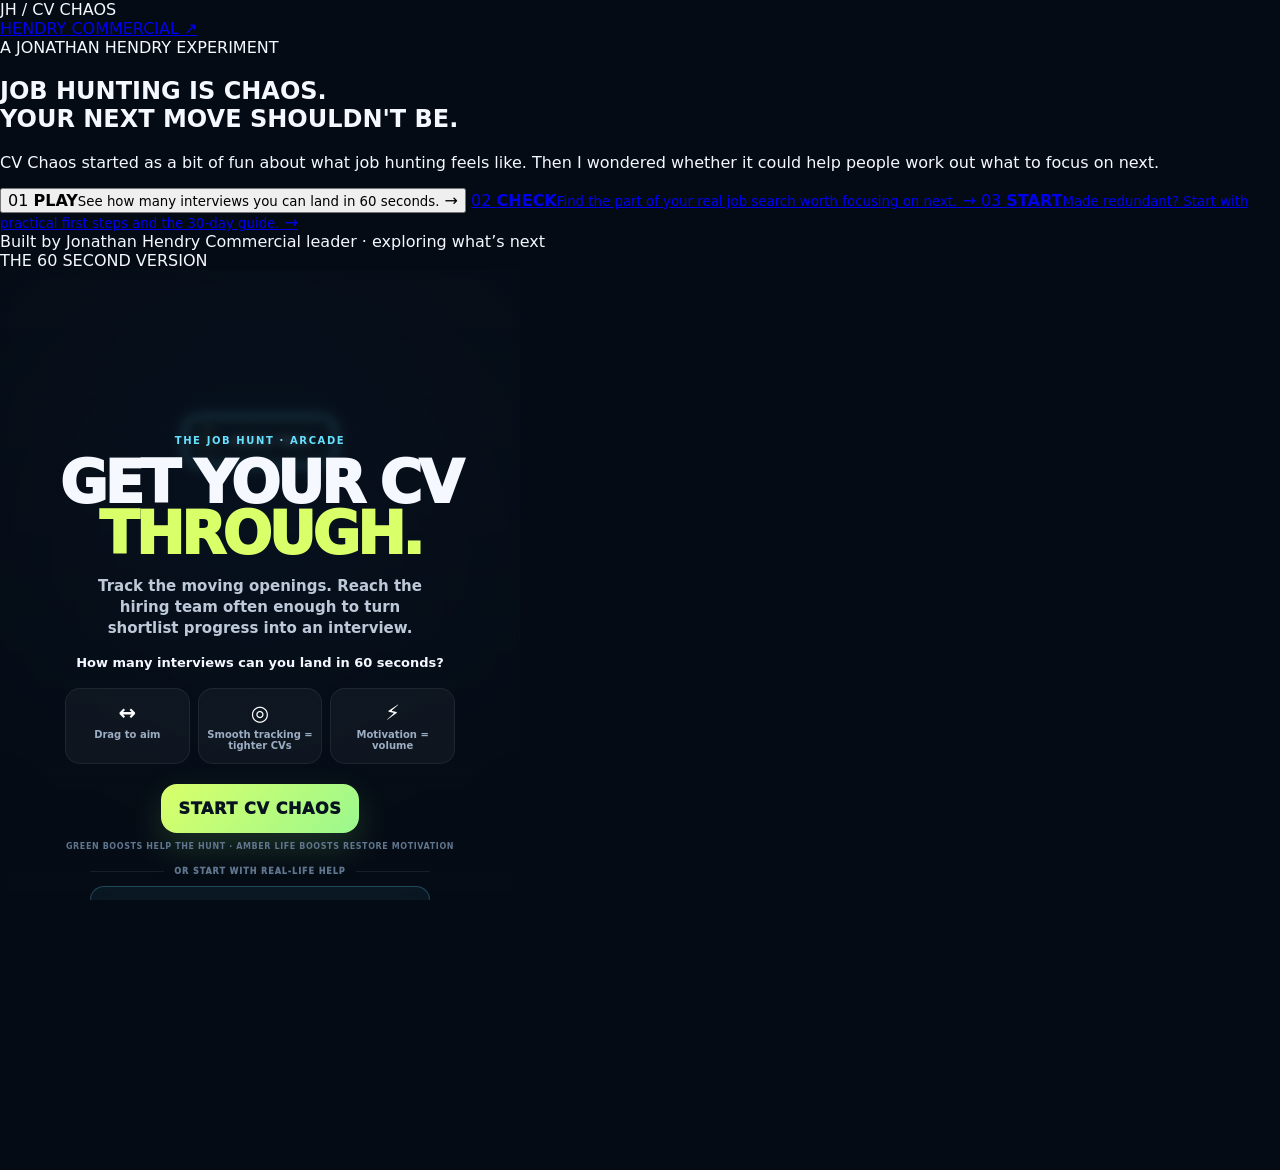
==== commit e96a85c8: "Rebuild CV Chaos desktop landing experience" ====
--- a/index.html
+++ b/index.html
@@ -1 +1,148 @@
-<!doctype html><html lang="en"><head><meta charset="utf-8"><meta name="viewport" content="width=device-width,initial-scale=1,viewport-fit=cover,maximum-scale=1,user-scalable=no"><meta name="theme-color" content="#07101d"><title>CV Chaos — The Job Hunt</title><meta name="description" content="Play the 60-second job hunt game or use the free CV Chaos Check to find what to focus on next in your real job search."><link rel="canonical" href="https://cvchaos.co.uk/"><meta property="og:type" content="website"><meta property="og:site_name" content="CV Chaos"><meta property="og:title" content="CV Chaos — The Job Hunt"><meta property="og:description" content="Play the game. Then check the real thing. Free job-search support with no signup, email or CV upload."><meta property="og:url" content="https://cvchaos.co.uk/"><meta property="og:image" content="https://cvchaos.co.uk/og-image.png"><meta property="og:image:secure_url" content="https://cvchaos.co.uk/og-image.png"><meta property="og:image:width" content="1200"><meta property="og:image:height" content="630"><meta property="og:image:alt" content="CV Chaos — The Job Hunt"><meta name="twitter:card" content="summary_large_image"><meta name="twitter:title" content="CV Chaos — The Job Hunt"><meta name="twitter:description" content="Play the game. Then check the real thing. Free job-search support with no signup."><meta name="twitter:image" content="https://cvchaos.co.uk/og-image.png"><script defer src="https://cloud.umami.is/script.js" data-website-id="844b5b1c-069b-4379-9e73-c0b9fd9bf98d"></script><link rel="stylesheet" href="machine6.css?v=5"></head><body><div id="shell"><canvas id="game"></canvas><div id="start" class="overlay"><div class="eyebrow">THE JOB HUNT · ARCADE</div><h1>GET YOUR CV<span>THROUGH.</span></h1><div class="sub">Track the moving openings. Reach the hiring team often enough to turn shortlist progress into an interview.</div><div class="hook">How many interviews can you land in 60 seconds?</div><div class="rules"><div class="rule"><b>↔</b>Drag to aim</div><div class="rule"><b>◎</b>Smooth tracking = tighter CVs</div><div class="rule"><b>⚡</b>Motivation = volume</div></div><button id="playBtn" class="primary">START CV CHAOS</button><div class="gameFine">Green boosts help the hunt · amber life boosts restore motivation</div><div class="choiceDivider"><span>OR START WITH REAL-LIFE HELP</span></div><a id="checkBtn" class="checkLink" href="/check/?utm_source=homepage&utm_medium=internal&utm_campaign=check_launch">CHECK MY REAL JOB SEARCH →</a><div class="checkFine">3 minutes · free · no signup · no CV upload</div><a id="redundancyBtn" class="redundancyLink" href="/redundancy/?utm_source=homepage&utm_medium=internal&utm_campaign=book_launch">MADE REDUNDANT? START HERE →</a><div class="redundancyFine">Practical first steps + the 30-day guide</div></div><div id="hud" class="hidden"><div class="hudRow"><div class="hudCard"><small>INTERVIEWS</small><b id="interviewsHud">0</b></div><div class="hudCard"><small>TIME</small><b id="timeHud">60.0</b></div><div class="hudCard"><small>SHORTLIST</small><b id="shortlistHud">0/8</b></div></div><div class="meterWrap"><div class="meterRow"><div class="meterTop"><span>MOTIVATION</span><b id="motivationLabel">74%</b></div><div class="meterBar motivationBar"><i id="motivationFill"></i></div></div></div><div class="aimButtons"><button id="leftBtn" aria-label="Aim left">←</button><button id="rightBtn" aria-label="Aim right">→</button></div></div><div id="toast"></div><div id="bigToast"></div><div id="gameover" class="overlay hidden"><div id="resultsCard"><div class="resultTitle">60 SECONDS OF CV CHAOS</div><div class="heroResult"><b id="rInterviews">0</b><span>INTERVIEWS</span></div><div class="stats"><div class="stat"><span>CVs sent</span><b id="rSent">0</b></div><div class="stat"><span>Reached hiring team</span><b id="rShortlisted">0</b></div><div class="stat"><span>Personal best</span><b id="rBest">0</b></div><div class="stat"><span>Motivation left</span><b id="rMotivation">74%</b></div></div><div id="resultLine" class="strategy"></div><div class="buttons"><button id="againBtn">PLAY AGAIN</button><button id="saveBtn" class="secondary">SAVE RESULTS</button><button id="shareBtn" class="secondary">SHARE WITH FRIENDS</button></div><a id="resultCheckBtn" class="resultCheckLink" href="/check/?utm_source=game_result&utm_medium=internal&utm_campaign=check_launch">NOW CHECK MY REAL JOB SEARCH →</a><a id="resultRedundancyBtn" class="redundancyLink resultRedundancyLink" href="/redundancy/?utm_source=game_result&utm_medium=internal&utm_campaign=book_launch">MADE REDUNDANT? START HERE →</a><div class="creatorBlock"><span class="creatorName">Built by Jonathan Hendry</span><span class="creatorRole">Commercial leader · exploring what’s next</span><a href="https://www.linkedin.com/in/jshendry/" target="_blank" rel="noopener noreferrer">VIEW JONATHAN ON LINKEDIN →</a></div></div></div></div><script src="machine9.js?v=4"></script><script src="results-actions.js?v=3"></script><script src="desktop-share.js?v=2"></script><script src="analytics.js?v=3"></script></body></html>+<!doctype html>
+<html lang="en">
+<head>
+  <meta charset="utf-8">
+  <meta name="viewport" content="width=device-width,initial-scale=1,viewport-fit=cover,maximum-scale=1,user-scalable=no">
+  <meta name="theme-color" content="#07101d">
+  <title>CV Chaos — The Job Hunt</title>
+  <meta name="description" content="Play the 60-second job hunt game or use the free CV Chaos Check to find what to focus on next in your real job search.">
+  <link rel="canonical" href="https://cvchaos.co.uk/">
+  <meta property="og:type" content="website">
+  <meta property="og:site_name" content="CV Chaos">
+  <meta property="og:title" content="CV Chaos — The Job Hunt">
+  <meta property="og:description" content="Play the game. Then check the real thing. Free job-search support with no signup, email or CV upload.">
+  <meta property="og:url" content="https://cvchaos.co.uk/">
+  <meta property="og:image" content="https://cvchaos.co.uk/og-image.png">
+  <meta property="og:image:secure_url" content="https://cvchaos.co.uk/og-image.png">
+  <meta property="og:image:width" content="1200">
+  <meta property="og:image:height" content="630">
+  <meta property="og:image:alt" content="CV Chaos — The Job Hunt">
+  <meta name="twitter:card" content="summary_large_image">
+  <meta name="twitter:title" content="CV Chaos — The Job Hunt">
+  <meta name="twitter:description" content="Play the game. Then check the real thing. Free job-search support with no signup.">
+  <meta name="twitter:image" content="https://cvchaos.co.uk/og-image.png">
+  <script defer src="https://cloud.umami.is/script.js" data-website-id="844b5b1c-069b-4379-9e73-c0b9fd9bf98d"></script>
+  <link rel="stylesheet" href="machine6.css?v=6">
+</head>
+<body>
+  <div id="desktopLayout">
+    <section id="desktopIntro" aria-label="CV Chaos">
+      <div class="desktopTopline">
+        <div class="desktopBrand">JH <span>/</span> CV CHAOS</div>
+        <a href="https://hendrycommercial.co.uk/" target="_blank" rel="noopener noreferrer">HENDRY COMMERCIAL ↗</a>
+      </div>
+
+      <div class="desktopStory">
+        <div class="desktopEyebrow">A JONATHAN HENDRY EXPERIMENT</div>
+        <h2>JOB HUNTING IS CHAOS.<br><span>YOUR NEXT MOVE SHOULDN'T BE.</span></h2>
+        <p>CV Chaos started as a bit of fun about what job hunting feels like. Then I wondered whether it could help people work out what to focus on next.</p>
+      </div>
+
+      <div class="desktopRoutes" aria-label="Choose where to start">
+        <button id="desktopPlayBtn" class="desktopRoute" type="button">
+          <span class="routeNumber">01</span>
+          <span class="routeCopy"><b>PLAY</b><small>See how many interviews you can land in 60 seconds.</small></span>
+          <span class="routeArrow">→</span>
+        </button>
+
+        <a id="desktopCheckBtn" class="desktopRoute featured" href="/check/?utm_source=desktop_home&utm_medium=internal&utm_campaign=check_launch">
+          <span class="routeNumber">02</span>
+          <span class="routeCopy"><b>CHECK</b><small>Find the part of your real job search worth focusing on next.</small></span>
+          <span class="routeArrow">→</span>
+        </a>
+
+        <a id="desktopRedundancyBtn" class="desktopRoute" href="/redundancy/?utm_source=desktop_home&utm_medium=internal&utm_campaign=book_launch">
+          <span class="routeNumber">03</span>
+          <span class="routeCopy"><b>START</b><small>Made redundant? Start with practical first steps and the 30-day guide.</small></span>
+          <span class="routeArrow">→</span>
+        </a>
+      </div>
+
+      <div class="desktopFooter">
+        <span>Built by Jonathan Hendry</span>
+        <span>Commercial leader · exploring what’s next</span>
+      </div>
+    </section>
+
+    <div id="arcadeFrame">
+      <div class="frameLabel"><span>THE 60 SECOND VERSION</span><i></i></div>
+
+      <div id="shell">
+        <canvas id="game"></canvas>
+
+        <div id="start" class="overlay">
+          <div class="eyebrow">THE JOB HUNT · ARCADE</div>
+          <h1>GET YOUR CV<span>THROUGH.</span></h1>
+          <div class="sub">Track the moving openings. Reach the hiring team often enough to turn shortlist progress into an interview.</div>
+          <div class="hook">How many interviews can you land in 60 seconds?</div>
+          <div class="rules">
+            <div class="rule"><b>↔</b>Drag to aim</div>
+            <div class="rule"><b>◎</b>Smooth tracking = tighter CVs</div>
+            <div class="rule"><b>⚡</b>Motivation = volume</div>
+          </div>
+          <button id="playBtn" class="primary">START CV CHAOS</button>
+          <div class="gameFine">Green boosts help the hunt · amber life boosts restore motivation</div>
+          <div class="choiceDivider"><span>OR START WITH REAL-LIFE HELP</span></div>
+          <a id="checkBtn" class="checkLink" href="/check/?utm_source=homepage&utm_medium=internal&utm_campaign=check_launch">CHECK MY REAL JOB SEARCH →</a>
+          <div class="checkFine">3 minutes · free · no signup · no CV upload</div>
+          <a id="redundancyBtn" class="redundancyLink" href="/redundancy/?utm_source=homepage&utm_medium=internal&utm_campaign=book_launch">MADE REDUNDANT? START HERE →</a>
+          <div class="redundancyFine">Practical first steps + the 30-day guide</div>
+        </div>
+
+        <div id="hud" class="hidden">
+          <div class="hudRow">
+            <div class="hudCard"><small>INTERVIEWS</small><b id="interviewsHud">0</b></div>
+            <div class="hudCard"><small>TIME</small><b id="timeHud">60.0</b></div>
+            <div class="hudCard"><small>SHORTLIST</small><b id="shortlistHud">0/8</b></div>
+          </div>
+          <div class="meterWrap">
+            <div class="meterRow">
+              <div class="meterTop"><span>MOTIVATION</span><b id="motivationLabel">74%</b></div>
+              <div class="meterBar motivationBar"><i id="motivationFill"></i></div>
+            </div>
+          </div>
+          <div class="aimButtons">
+            <button id="leftBtn" aria-label="Aim left">←</button>
+            <button id="rightBtn" aria-label="Aim right">→</button>
+          </div>
+        </div>
+
+        <div id="toast"></div>
+        <div id="bigToast"></div>
+
+        <div id="gameover" class="overlay hidden">
+          <div id="resultsCard">
+            <div class="resultTitle">60 SECONDS OF CV CHAOS</div>
+            <div class="heroResult"><b id="rInterviews">0</b><span>INTERVIEWS</span></div>
+            <div class="stats">
+              <div class="stat"><span>CVs sent</span><b id="rSent">0</b></div>
+              <div class="stat"><span>Reached hiring team</span><b id="rShortlisted">0</b></div>
+              <div class="stat"><span>Personal best</span><b id="rBest">0</b></div>
+              <div class="stat"><span>Motivation left</span><b id="rMotivation">74%</b></div>
+            </div>
+            <div id="resultLine" class="strategy"></div>
+            <div class="buttons">
+              <button id="againBtn">PLAY AGAIN</button>
+              <button id="saveBtn" class="secondary">SAVE RESULTS</button>
+              <button id="shareBtn" class="secondary">SHARE WITH FRIENDS</button>
+            </div>
+            <a id="resultCheckBtn" class="resultCheckLink" href="/check/?utm_source=game_result&utm_medium=internal&utm_campaign=check_launch">NOW CHECK MY REAL JOB SEARCH →</a>
+            <a id="resultRedundancyBtn" class="redundancyLink resultRedundancyLink" href="/redundancy/?utm_source=game_result&utm_medium=internal&utm_campaign=book_launch">MADE REDUNDANT? START HERE →</a>
+            <div class="creatorBlock">
+              <span class="creatorName">Built by Jonathan Hendry</span>
+              <span class="creatorRole">Commercial leader · exploring what’s next</span>
+              <a href="https://www.linkedin.com/in/jshendry/" target="_blank" rel="noopener noreferrer">VIEW JONATHAN ON LINKEDIN →</a>
+            </div>
+          </div>
+        </div>
+      </div>
+    </div>
+  </div>
+
+  <script src="machine9.js?v=4"></script>
+  <script src="results-actions.js?v=3"></script>
+  <script src="desktop-share.js?v=2"></script>
+  <script src="analytics.js?v=4"></script>
+  <script src="landing.js?v=1"></script>
+</body>
+</html>
--- a/machine6.css
+++ b/machine6.css
@@ -1 +1 @@
-*{box-sizing:border-box;-webkit-tap-highlight-color:transparent;-webkit-user-select:none!important;user-select:none!important;-webkit-touch-callout:none!important}html,body{margin:0;width:100%;height:100%;overflow:hidden;overscroll-behavior:none;background:#050b14;color:#f5f8ff;font-family:Inter,ui-sans-serif,system-ui,-apple-system,BlinkMacSystemFont,"Segoe UI",sans-serif;touch-action:none}body{display:grid;place-items:center}button{font:inherit}#shell{position:relative;width:min(100vw,520px);height:100dvh;max-height:980px;overflow:hidden;background:radial-gradient(circle at 50% 30%,#102744 0,#081522 45%,#050b14 88%);touch-action:none}.hidden{display:none!important}#game{position:absolute;inset:0;width:100%;height:100%;touch-action:none}.overlay{position:absolute;inset:0;z-index:30;display:flex;flex-direction:column;align-items:center;justify-content:center;padding:26px 22px;text-align:center;background:linear-gradient(180deg,rgba(5,11,20,.74),rgba(5,11,20,.95));backdrop-filter:blur(4px)}.eyebrow{font-size:10px;letter-spacing:.16em;text-transform:uppercase;color:#67dfff;font-weight:900;margin-bottom:12px}.overlay h1{margin:0;font-size:58px;line-height:.88;letter-spacing:-.055em;font-weight:950}.overlay h1 span{display:block;color:#d9ff69}.sub{max-width:350px;margin:16px 0 16px;color:#bdc9d9;font-size:15px;line-height:1.4;font-weight:650}.hook{margin-bottom:18px;color:#f5f8ff;font-size:13px;font-weight:900}.rules{display:grid;grid-template-columns:repeat(3,1fr);gap:8px;width:min(100%,390px);margin-bottom:20px}.rule{padding:12px 8px;border:1px solid rgba(255,255,255,.07);background:rgba(255,255,255,.04);border-radius:15px;color:#9badc3;font-size:10px;font-weight:850}.rule b{display:block;color:#fff;font-size:21px;margin-bottom:4px}.primary,.buttons button{border:0;border-radius:16px;padding:15px 18px;background:linear-gradient(135deg,#d9ff69,#9bf88e);color:#07131f;font-weight:950;letter-spacing:.04em;box-shadow:0 14px 35px rgba(150,255,120,.16)}.choiceDivider{display:flex;align-items:center;width:min(100%,320px);gap:10px;margin:11px 0 9px;color:#60758e;font-size:8px;font-weight:950;letter-spacing:.14em}.choiceDivider:before,.choiceDivider:after{content:"";height:1px;flex:1;background:rgba(255,255,255,.08)}.checkLink,.resultCheckLink{display:block;text-decoration:none;color:#67dfff;border:1px solid rgba(103,223,255,.24);background:rgba(103,223,255,.06);border-radius:14px;padding:12px 15px;font-size:11px;font-weight:950;letter-spacing:.055em}.checkLink{width:min(100%,320px)}.checkFine{margin-top:7px;color:#71859f;font-size:8px;font-weight:800;letter-spacing:.03em}.resultCheckLink{margin-top:10px;width:100%}.fine{margin-top:11px;color:#60758e;font-size:9px;text-transform:uppercase;letter-spacing:.09em;font-weight:850}#hud{position:absolute;inset:0;z-index:10;pointer-events:none;padding-top:max(10px,env(safe-area-inset-top))}.hudRow{display:grid;grid-template-columns:repeat(3,1fr);gap:7px;padding:0 11px}.hudCard{padding:8px 5px;border-radius:13px;background:rgba(5,13,24,.78);border:1px solid rgba(255,255,255,.07);text-align:center;backdrop-filter:blur(8px)}.hudCard small{display:block;color:#71859f;font-size:7px;letter-spacing:.11em;font-weight:900}.hudCard b{display:block;margin-top:2px;font-size:19px}.hudCard:nth-child(1) b{color:#d9ff69}.hudCard:nth-child(2) b{color:#67dfff}.hudCard:nth-child(3) b{color:#ffca72}.meterWrap{margin:8px 15px 0;padding:7px 10px 8px;border-radius:12px;background:rgba(5,13,24,.68);border:1px solid rgba(255,255,255,.06)}.meterRow+.meterRow{margin-top:7px}.meterTop{display:flex;justify-content:space-between;align-items:center;color:#7489a2;font-size:8px;font-weight:900;letter-spacing:.08em}.meterTop b{color:#c9d5e4;font-size:8px}.meterBar{height:5px;margin-top:4px;border-radius:999px;background:rgba(255,255,255,.07);overflow:hidden}.meterBar i{display:block;height:100%;width:0;transition:width .08s linear}.focusBar i{background:linear-gradient(90deg,#67dfff,#d9ff69)}.motivationBar i{background:linear-gradient(90deg,#ff8e70,#ffca72,#d9ff69)}.aimButtons{position:absolute;left:12px;right:12px;bottom:max(12px,env(safe-area-inset-bottom));z-index:12;display:flex;justify-content:space-between;pointer-events:none}.aimButtons button{pointer-events:auto;width:58px;height:48px;border-radius:15px;border:1px solid rgba(255,255,255,.08);background:rgba(7,18,31,.78);color:#91a6bd;font-size:22px;font-weight:950;backdrop-filter:blur(6px);touch-action:manipulation}#toast,#bigToast{position:absolute;left:50%;z-index:22;pointer-events:none;opacity:0;transform:translate(-50%,-6px);transition:.14s}#toast{top:21%;max-width:82%;padding:8px 12px;border-radius:12px;background:rgba(5,13,24,.93);border:1px solid rgba(255,255,255,.1);font-size:11px;font-weight:900;text-align:center}#bigToast{top:27%;font-size:22px;font-weight:950;color:#d9ff69;text-shadow:0 0 22px rgba(215,255,99,.32);white-space:nowrap}#toast.show,#bigToast.show{opacity:1;transform:translate(-50%,0)}#resultsCard{width:min(100%,390px);padding:22px;border-radius:24px;background:linear-gradient(180deg,rgba(16,31,51,.98),rgba(7,15,27,.98));border:1px solid rgba(255,255,255,.09);box-shadow:0 28px 70px rgba(0,0,0,.4)}.resultTitle{color:#67dfff;font-size:10px;letter-spacing:.15em;font-weight:950}.heroResult{margin:8px 0 13px}.heroResult b{display:block;font-size:70px;line-height:.9;color:#d9ff69;font-weight:950;letter-spacing:-.06em}.heroResult span{display:block;margin-top:5px;color:#92a6bf;font-size:10px;letter-spacing:.16em;font-weight:950}.stats{display:grid;grid-template-columns:1fr 1fr;gap:8px;margin:14px 0}.stat{padding:10px 11px;border-radius:13px;background:rgba(255,255,255,.05);text-align:left}.stat span{display:block;color:#778ba4;font-size:8px;text-transform:uppercase;letter-spacing:.08em;font-weight:900}.stat b{display:block;margin-top:2px;font-size:22px}.strategy{margin:8px 0 15px;color:#b9c6d7;font-size:12px;line-height:1.4}.buttons{display:grid;grid-template-columns:1fr 1fr;gap:8px}.buttons button{font-size:11px;padding:13px 8px}.buttons #againBtn{grid-column:1/-1}.buttons .secondary{background:rgba(255,255,255,.07);color:#f5f8ff;box-shadow:none;border:1px solid rgba(255,255,255,.09)}.creatorBlock{margin-top:13px;padding-top:12px;border-top:1px solid rgba(255,255,255,.08);text-align:center}.creatorBlock .creatorName{display:block;color:#f5f8ff;font-size:11px;font-weight:900}.creatorBlock .creatorRole{display:block;margin-top:3px;color:#7f93aa;font-size:9px}.creatorBlock a{display:inline-block;margin-top:7px;color:#67dfff;font-size:9px;font-weight:950;letter-spacing:.08em;text-decoration:none}.creatorBlock a:active{opacity:.7}@media(max-height:760px){.overlay h1{font-size:47px}.sub{margin:10px 0;font-size:13px}.hook{margin-bottom:11px}.rules{margin-bottom:12px}.rule{padding:8px 5px}.choiceDivider{margin:7px 0 6px}.checkLink{padding:10px 12px}.checkFine{margin-top:5px}.fine{margin-top:7px}#resultsCard{padding:17px}.heroResult b{font-size:58px}.stats{margin:10px 0}.stat{padding:8px 9px}.strategy{margin:6px 0 10px}.creatorBlock{margin-top:9px;padding-top:8px}}.redundancyLink{display:block;margin-top:8px;text-decoration:none;color:#e7b928;font-size:10px;font-weight:950;letter-spacing:.055em}.redundancyLink:active{opacity:.72}.resultRedundancyLink{margin:9px auto 0;text-align:center}@media(max-height:760px){.redundancyLink{margin-top:6px;font-size:9px}}+*{box-sizing:border-box;-webkit-tap-highlight-color:transparent;-webkit-user-select:none!important;user-select:none!important;-webkit-touch-callout:none!important}html,body{margin:0;width:100%;height:100%;overflow:hidden;overscroll-behavior:none;background:#050b14;color:#f5f8ff;font-family:Inter,ui-sans-serif,system-ui,-apple-system,BlinkMacSystemFont,"Segoe UI",sans-serif;touch-action:none}body{display:grid;place-items:center}button{font:inherit}#shell{position:relative;width:min(100vw,520px);height:100dvh;max-height:980px;overflow:hidden;background:radial-gradient(circle at 50% 30%,#102744 0,#081522 45%,#050b14 88%);touch-action:none}.hidden{display:none!important}#game{position:absolute;inset:0;width:100%;height:100%;touch-action:none}.overlay{position:absolute;inset:0;z-index:30;display:flex;flex-direction:column;align-items:center;justify-content:center;padding:26px 22px;text-align:center;background:linear-gradient(180deg,rgba(5,11,20,.74),rgba(5,11,20,.95));backdrop-filter:blur(4px)}.eyebrow{font-size:10px;letter-spacing:.16em;text-transform:uppercase;color:#67dfff;font-weight:900;margin-bottom:12px}.overlay h1{margin:0;font-size:58px;line-height:.88;letter-spacing:-.055em;font-weight:950}.overlay h1 span{display:block;color:#d9ff69}.sub{max-width:350px;margin:16px 0 16px;color:#bdc9d9;font-size:15px;line-height:1.4;font-weight:650}.hook{margin-bottom:18px;color:#f5f8ff;font-size:13px;font-weight:900}.rules{display:grid;grid-template-columns:repeat(3,1fr);gap:8px;width:min(100%,390px);margin-bottom:20px}.rule{padding:12px 8px;border:1px solid rgba(255,255,255,.07);background:rgba(255,255,255,.04);border-radius:15px;color:#9badc3;font-size:10px;font-weight:850}.rule b{display:block;color:#fff;font-size:21px;margin-bottom:4px}.primary,.buttons button{border:0;border-radius:16px;padding:15px 18px;background:linear-gradient(135deg,#d9ff69,#9bf88e);color:#07131f;font-weight:950;letter-spacing:.04em;box-shadow:0 14px 35px rgba(150,255,120,.16)}.choiceDivider{display:flex;align-items:center;width:min(100%,340px);gap:10px;margin:16px 0 10px;color:#60758e;font-size:8px;font-weight:950;letter-spacing:.12em;text-transform:uppercase}.choiceDivider:before,.choiceDivider:after{content:"";height:1px;flex:1;background:rgba(255,255,255,.08)}.checkLink,.resultCheckLink{display:block;text-decoration:none;color:#67dfff;border:1px solid rgba(103,223,255,.24);background:rgba(103,223,255,.06);border-radius:14px;padding:12px 15px;font-size:11px;font-weight:950;letter-spacing:.055em;text-align:center}.checkLink{width:min(100%,340px)}.checkFine{margin-top:6px;color:#71859f;font-size:8px;font-weight:800;letter-spacing:.03em}.resultCheckLink{margin-top:10px;width:100%}.fine{margin-top:11px;color:#60758e;font-size:9px;text-transform:uppercase;letter-spacing:.09em;font-weight:850}.gameFine{margin-top:9px;color:#60758e;font-size:8px;text-transform:uppercase;letter-spacing:.075em;font-weight:850}.redundancyFine{margin-top:6px;color:#71859f;font-size:8px;font-weight:800;letter-spacing:.03em}#hud{position:absolute;inset:0;z-index:10;pointer-events:none;padding-top:max(10px,env(safe-area-inset-top))}.hudRow{display:grid;grid-template-columns:repeat(3,1fr);gap:7px;padding:0 11px}.hudCard{padding:8px 5px;border-radius:13px;background:rgba(5,13,24,.78);border:1px solid rgba(255,255,255,.07);text-align:center;backdrop-filter:blur(8px)}.hudCard small{display:block;color:#71859f;font-size:7px;letter-spacing:.11em;font-weight:900}.hudCard b{display:block;margin-top:2px;font-size:19px}.hudCard:nth-child(1) b{color:#d9ff69}.hudCard:nth-child(2) b{color:#67dfff}.hudCard:nth-child(3) b{color:#ffca72}.meterWrap{margin:8px 15px 0;padding:7px 10px 8px;border-radius:12px;background:rgba(5,13,24,.68);border:1px solid rgba(255,255,255,.06)}.meterRow+.meterRow{margin-top:7px}.meterTop{display:flex;justify-content:space-between;align-items:center;color:#7489a2;font-size:8px;font-weight:900;letter-spacing:.08em}.meterTop b{color:#c9d5e4;font-size:8px}.meterBar{height:5px;margin-top:4px;border-radius:999px;background:rgba(255,255,255,.07);overflow:hidden}.meterBar i{display:block;height:100%;width:0;transition:width .08s linear}.focusBar i{background:linear-gradient(90deg,#67dfff,#d9ff69)}.motivationBar i{background:linear-gradient(90deg,#ff8e70,#ffca72,#d9ff69)}.aimButtons{position:absolute;left:12px;right:12px;bottom:max(12px,env(safe-area-inset-bottom));z-index:12;display:flex;justify-content:space-between;pointer-events:none}.aimButtons button{pointer-events:auto;width:58px;height:48px;border-radius:15px;border:1px solid rgba(255,255,255,.08);background:rgba(7,18,31,.78);color:#91a6bd;font-size:22px;font-weight:950;backdrop-filter:blur(6px);touch-action:manipulation}#toast,#bigToast{position:absolute;left:50%;z-index:22;pointer-events:none;opacity:0;transform:translate(-50%,-6px);transition:.14s}#toast{top:21%;max-width:82%;padding:8px 12px;border-radius:12px;background:rgba(5,13,24,.93);border:1px solid rgba(255,255,255,.1);font-size:11px;font-weight:900;text-align:center}#bigToast{top:27%;font-size:22px;font-weight:950;color:#d9ff69;text-shadow:0 0 22px rgba(215,255,99,.32);white-space:nowrap}#toast.show,#bigToast.show{opacity:1;transform:translate(-50%,0)}#resultsCard{width:min(100%,390px);padding:22px;border-radius:24px;background:linear-gradient(180deg,rgba(16,31,51,.98),rgba(7,15,27,.98));border:1px solid rgba(255,255,255,.09);box-shadow:0 28px 70px rgba(0,0,0,.4)}.resultTitle{color:#67dfff;font-size:10px;letter-spacing:.15em;font-weight:950}.heroResult{margin:8px 0 13px}.heroResult b{display:block;font-size:70px;line-height:.9;color:#d9ff69;font-weight:950;letter-spacing:-.06em}.heroResult span{display:block;margin-top:5px;color:#92a6bf;font-size:10px;letter-spacing:.16em;font-weight:950}.stats{display:grid;grid-template-columns:1fr 1fr;gap:8px;margin:14px 0}.stat{padding:10px 11px;border-radius:13px;background:rgba(255,255,255,.05);text-align:left}.stat span{display:block;color:#778ba4;font-size:8px;text-transform:uppercase;letter-spacing:.08em;font-weight:900}.stat b{display:block;margin-top:2px;font-size:22px}.strategy{margin:8px 0 15px;color:#b9c6d7;font-size:12px;line-height:1.4}.buttons{display:grid;grid-template-columns:1fr 1fr;gap:8px}.buttons button{font-size:11px;padding:13px 8px}.buttons #againBtn{grid-column:1/-1}.buttons .secondary{background:rgba(255,255,255,.07);color:#f5f8ff;box-shadow:none;border:1px solid rgba(255,255,255,.09)}.creatorBlock{margin-top:13px;padding-top:12px;border-top:1px solid rgba(255,255,255,.08);text-align:center}.creatorBlock .creatorName{display:block;color:#f5f8ff;font-size:11px;font-weight:900}.creatorBlock .creatorRole{display:block;margin-top:3px;color:#7f93aa;font-size:9px}.creatorBlock a{display:inline-block;margin-top:7px;color:#67dfff;font-size:9px;font-weight:950;letter-spacing:.08em;text-decoration:none}.creatorBlock a:active{opacity:.7}@media(max-height:760px){.overlay h1{font-size:47px}.sub{margin:10px 0;font-size:13px}.hook{margin-bottom:11px}.rules{margin-bottom:12px}.rule{padding:8px 5px}.choiceDivider{margin:7px 0 6px}.checkLink{padding:10px 12px}.checkFine{margin-top:5px}.fine{margin-top:7px}#resultsCard{padding:17px}.heroResult b{font-size:58px}.stats{margin:10px 0}.stat{padding:8px 9px}.strategy{margin:6px 0 10px}.creatorBlock{margin-top:9px;padding-top:8px}}.redundancyLink{display:block;width:min(100%,340px);margin-top:10px;padding:12px 15px;border:1px solid rgba(231,185,40,.30);background:rgba(231,185,40,.06);border-radius:14px;text-decoration:none;text-align:center;color:#e7b928;font-size:11px;font-weight:950;letter-spacing:.055em}.redundancyLink:active{opacity:.72}.resultRedundancyLink{margin:9px auto 0;text-align:center}@media(max-height:760px){.gameFine{margin-top:6px;font-size:7px}.choiceDivider{margin:8px 0 6px;font-size:7px}.redundancyLink{margin-top:7px;padding:9px 12px;font-size:9px}.redundancyFine{margin-top:4px;font-size:7px}}
